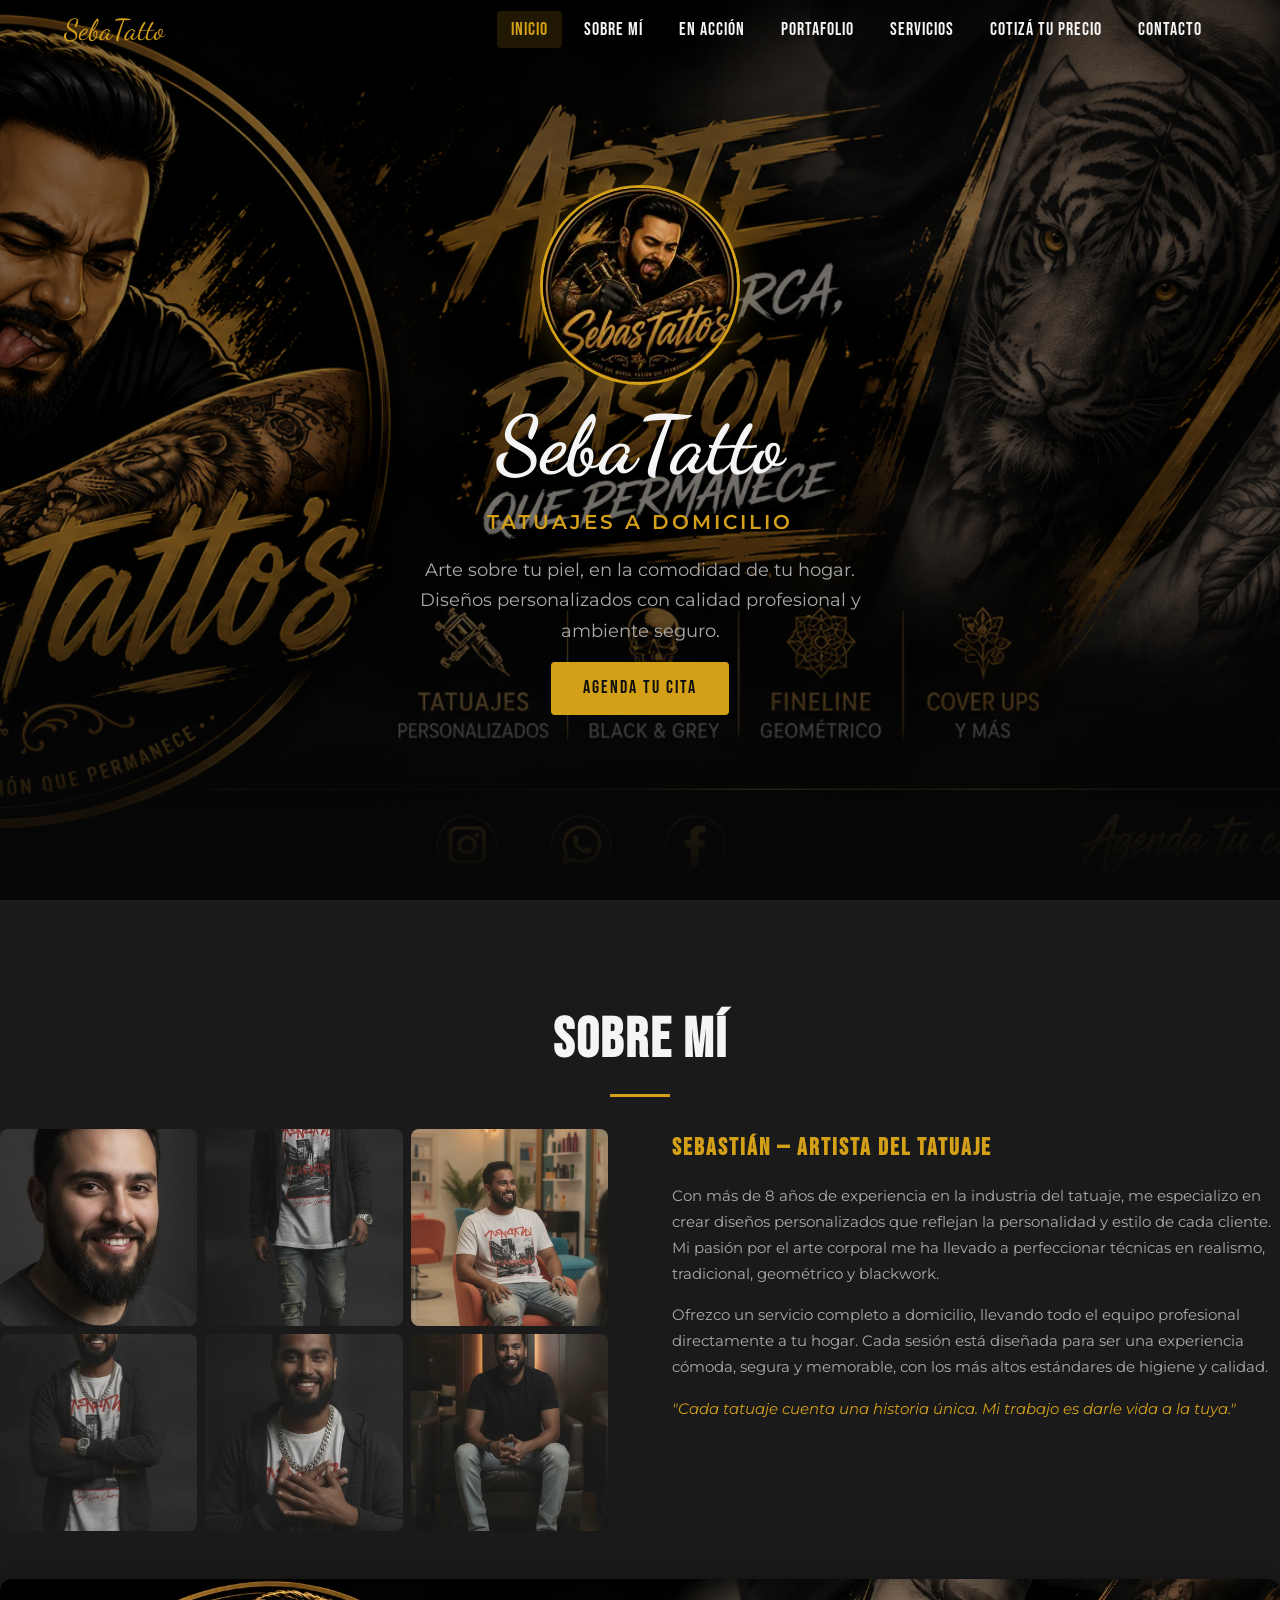
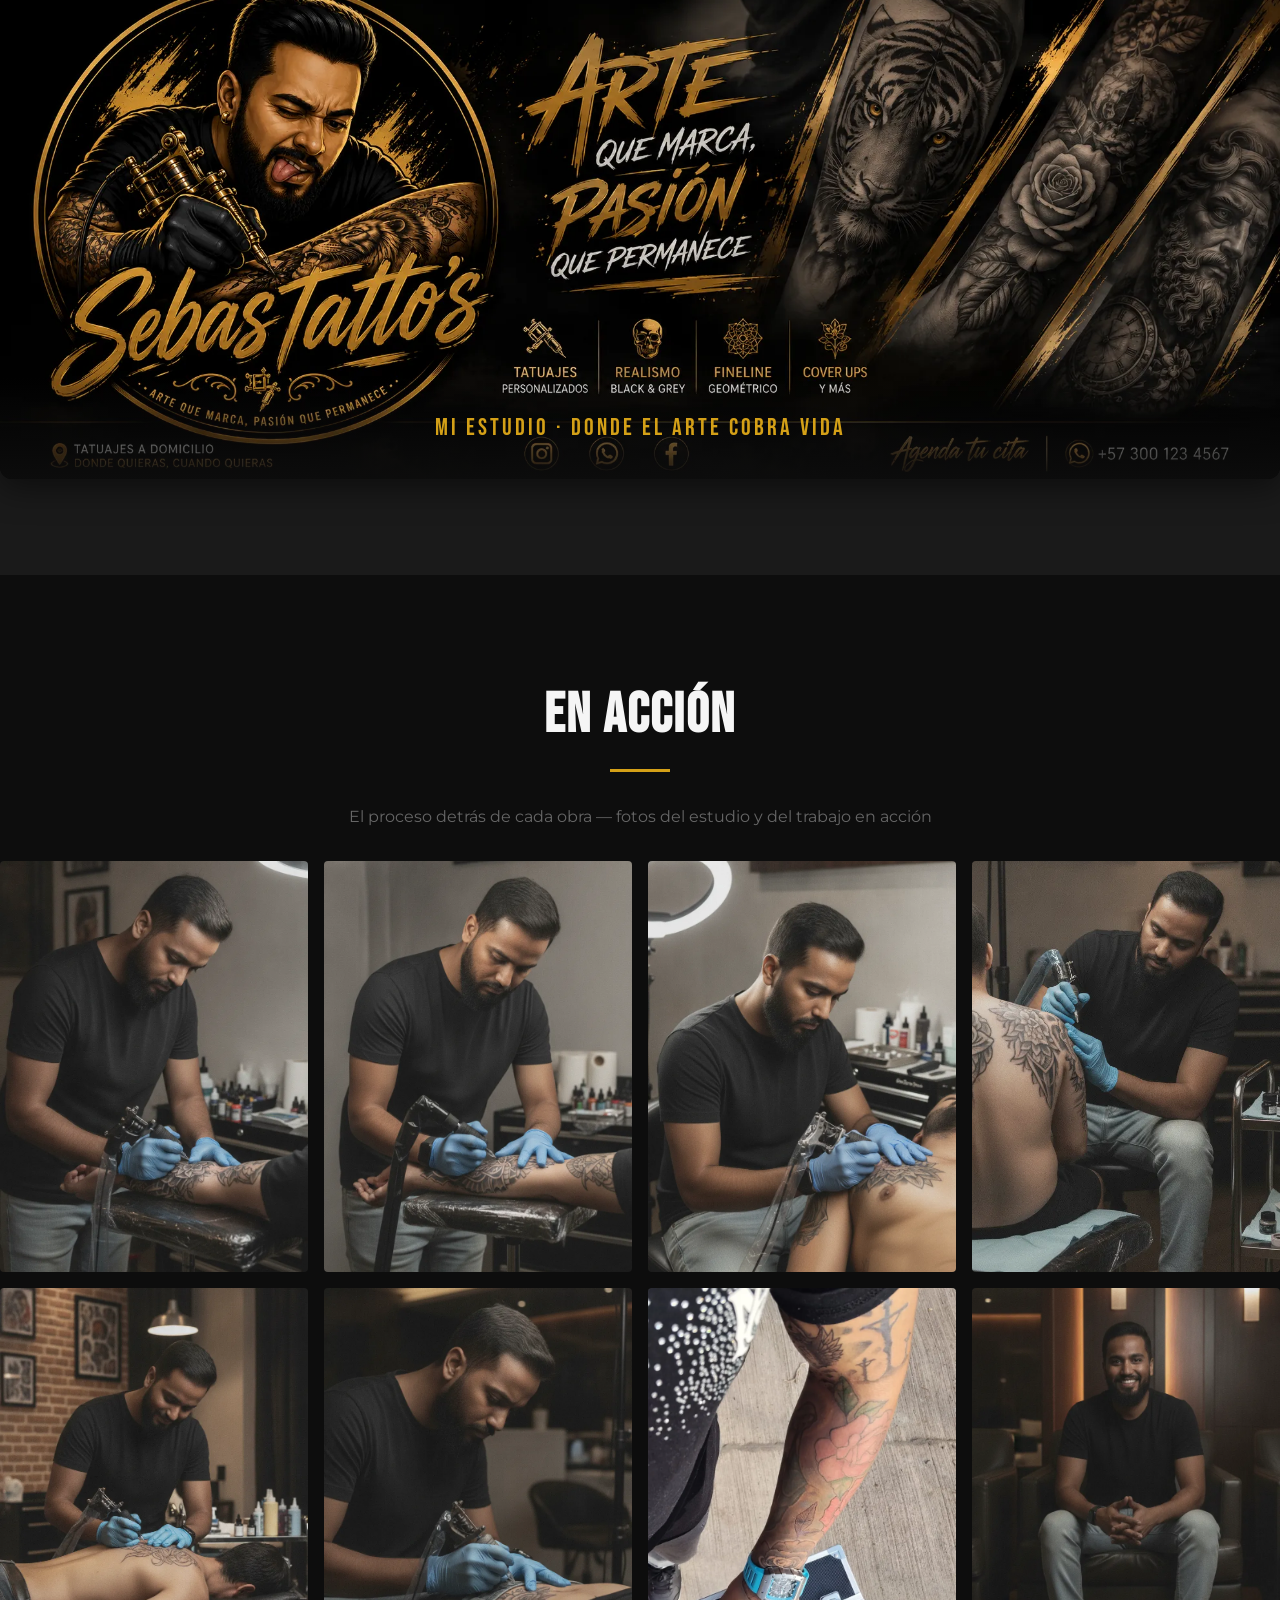
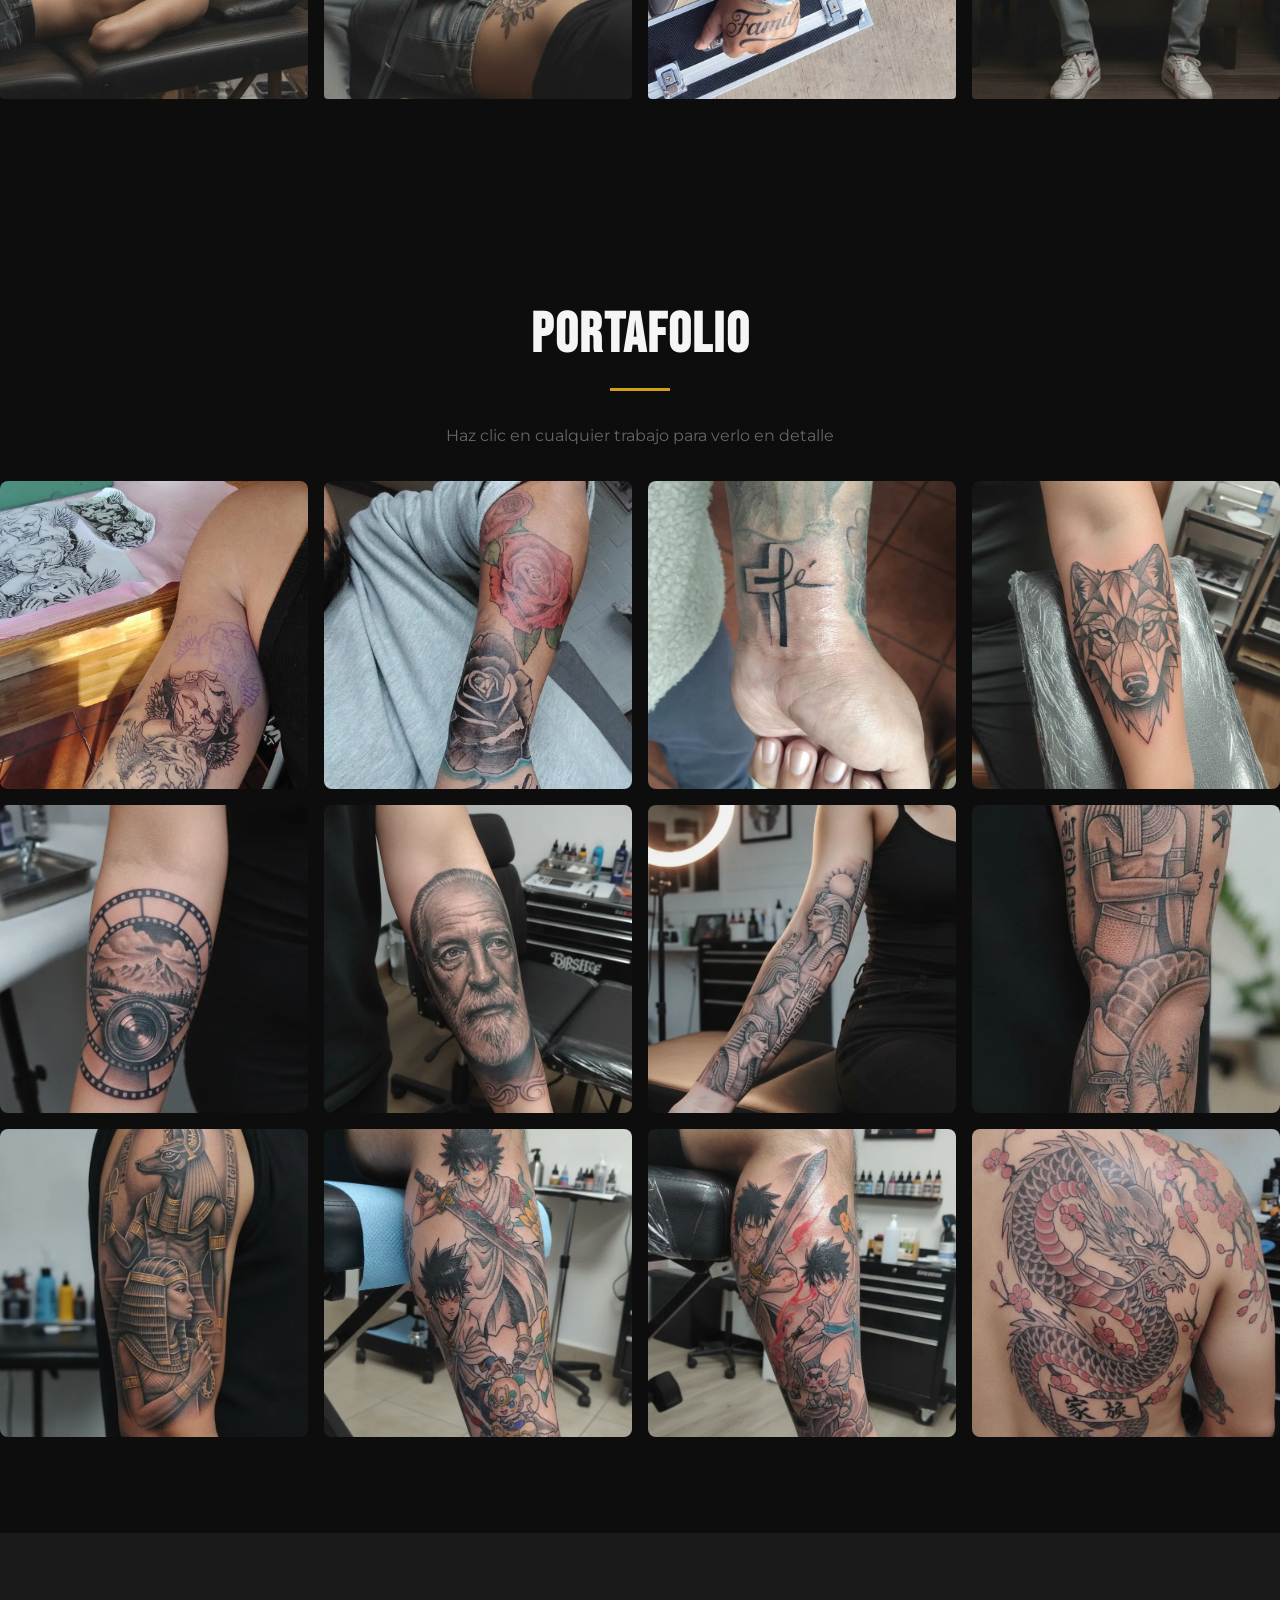
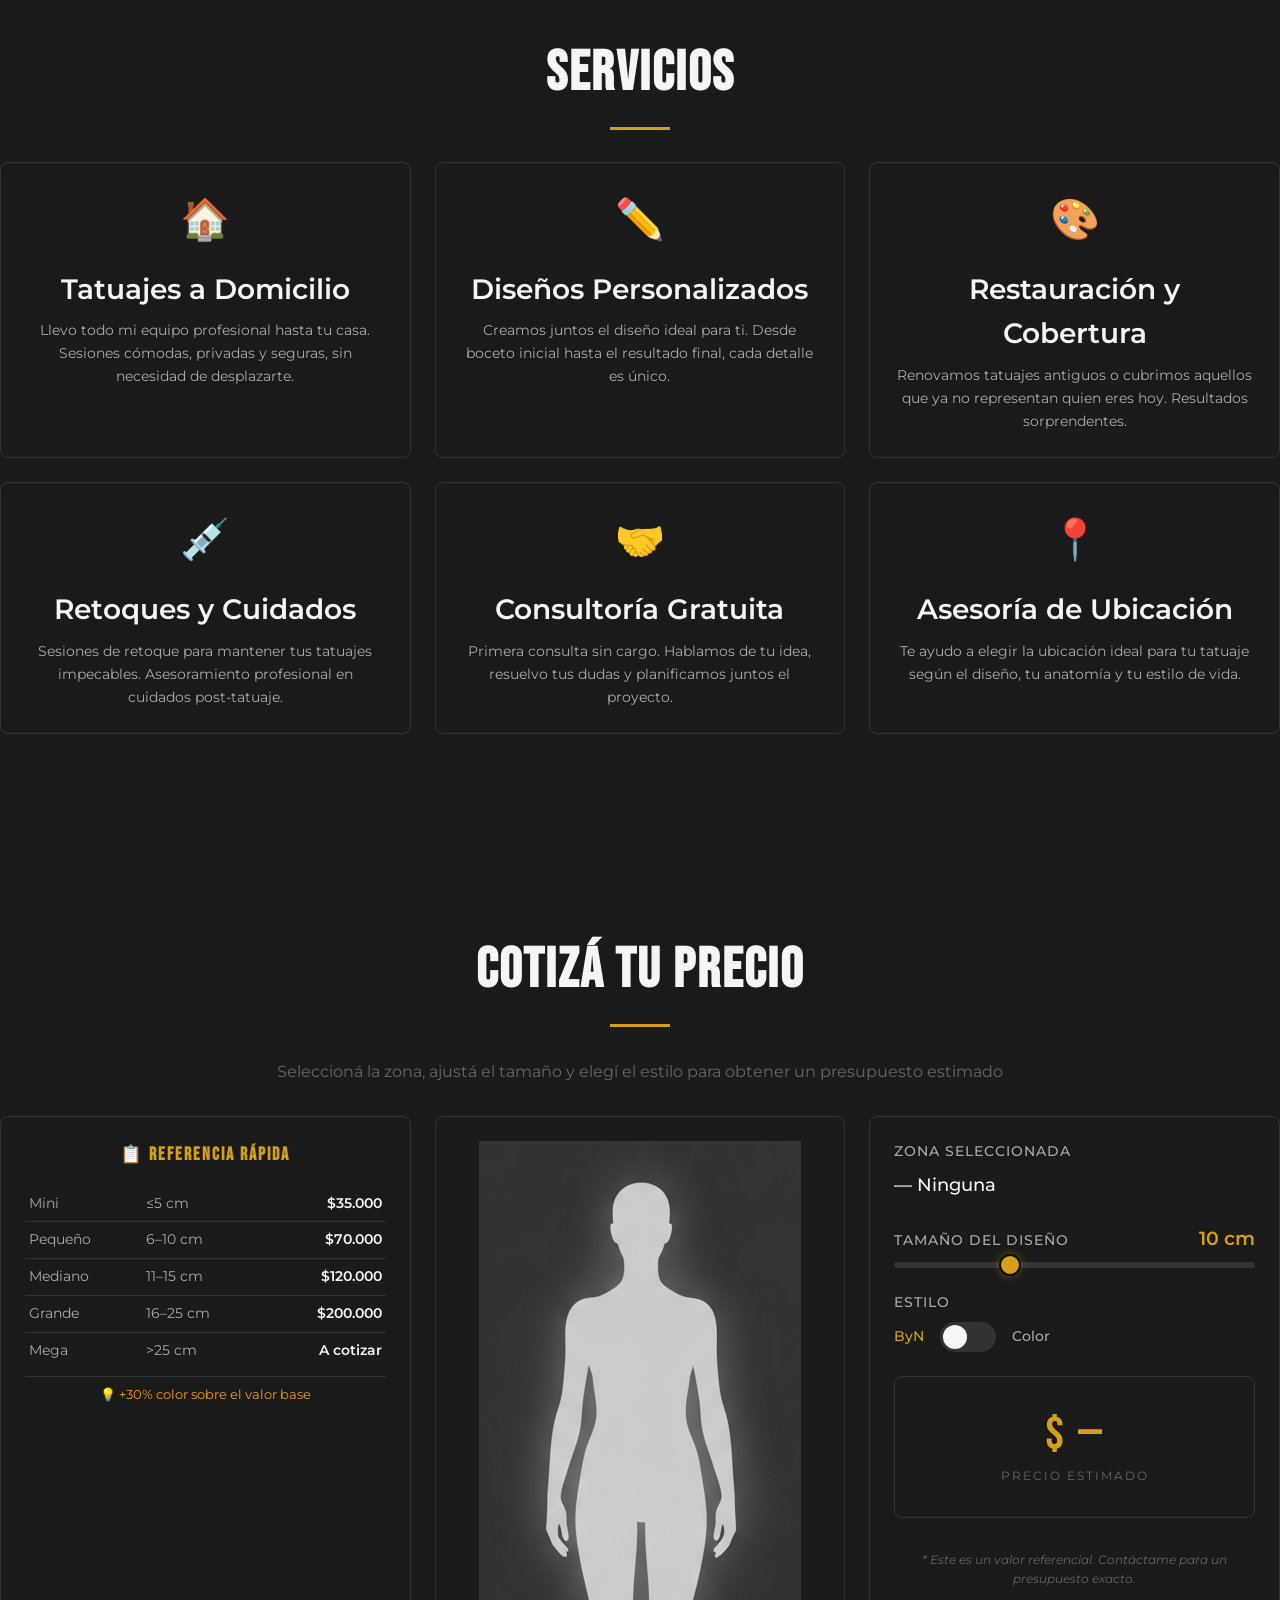
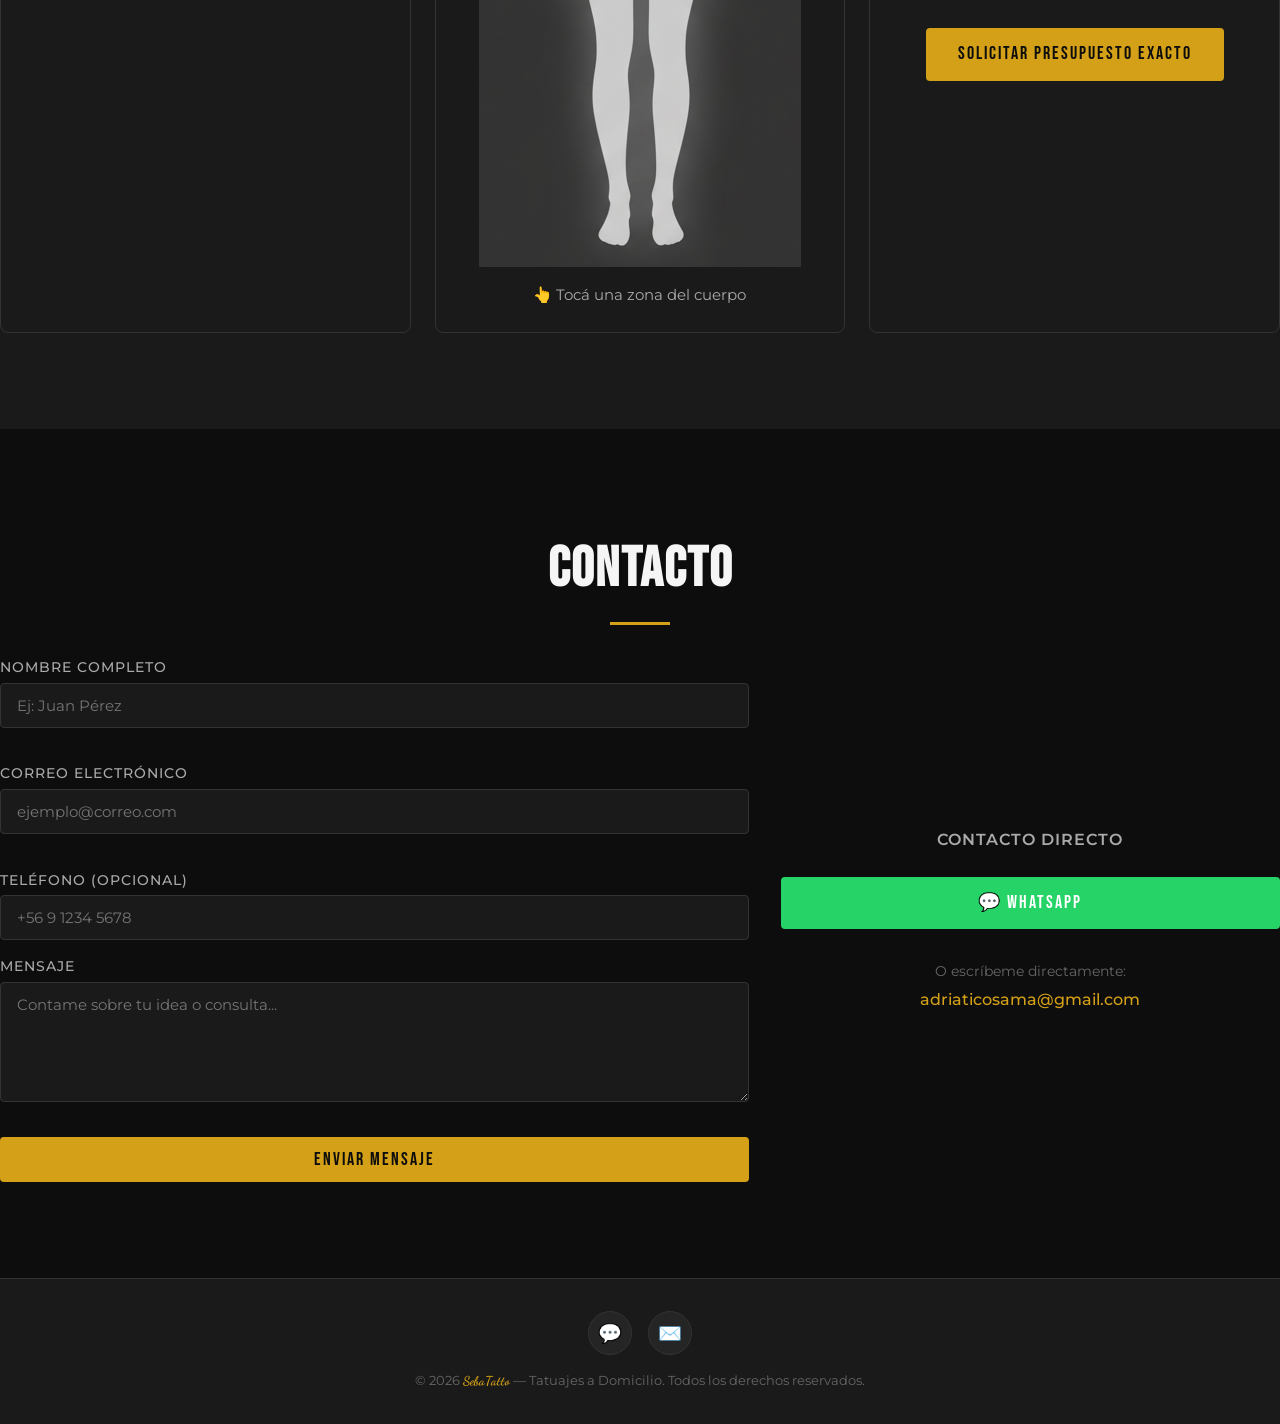
==== index.html @ 00666760 "🎉 Initial commit: SebaTatto landing page - Static HTML5/CSS3/JS vanilla site - 8 sections + lightbox" ====
<!DOCTYPE html>
<html lang="es">
<head>
  <meta charset="UTF-8">
  <meta name="viewport" content="width=device-width, initial-scale=1.0">
  <title>SebaTatto — Tatuajes a Domicilio | Chile</title>
  <meta name="description" content="Tatuajes profesionales a domicilio en Chile. Diseños personalizados, ambiente seguro y resultados de calidad. Agenda tu cita con SebaTatto.">
  <meta name="keywords" content="tatuajes a domicilio, tatuador, tatuajes personalizados, tatuajes Chile, tatuajes Santiago">
  <meta name="author" content="SebaTatto">
  <meta name="robots" content="index, follow">
  <link rel="canonical" href="https://sebatatto.cl">
  <link rel="icon" type="image/svg+xml" href="assets/favicon/favicon.svg">
  <link rel="alternate icon" href="assets/favicon/favicon.ico">

  <!-- Open Graph -->
  <meta property="og:title" content="SebaTatto — Tatuajes a Domicilio">
  <meta property="og:description" content="Tatuajes profesionales a domicilio. Diseños personalizados, ambiente seguro y resultados de calidad.">
  <meta property="og:image" content="https://sebatatto.cl/imagenes/Tatuador/banner.png">
  <meta property="og:image:width" content="1983">
  <meta property="og:image:height" content="793">
  <meta property="og:type" content="website">
  <meta property="og:url" content="https://sebatatto.cl">

  <!-- Twitter Card -->
  <meta name="twitter:card" content="summary_large_image">
  <meta name="twitter:title" content="SebaTatto — Tatuajes a Domicilio">
  <meta name="twitter:description" content="Tatuajes profesionales a domicilio. Diseños personalizados.">
  <meta name="twitter:image" content="https://sebatatto.cl/imagenes/Tatuador/banner.png">

  <!-- JSON-LD Schema.org -->
  <script type="application/ld+json">
  {
    "@context": "https://schema.org",
    "@type": "LocalBusiness",
    "name": "SebaTatto",
    "description": "Tatuajes a domicilio profesionales en Chile",
    "image": "https://sebatatto.cl/imagenes/Tatuador/Logo.png",
    "url": "https://sebatatto.cl",
    "telephone": "+56971930350",
    "email": "adriaticosama@gmail.com",
    "priceRange": "$$",
    "address": {
      "@type": "PostalAddress",
      "addressLocality": "Santiago",
      "addressRegion": "RM",
      "addressCountry": "CL"
    },
    "openingHoursSpecification": [
      {
        "@type": "OpeningHoursSpecification",
        "dayOfWeek": ["Monday","Tuesday","Wednesday","Thursday","Friday"],
        "opens": "10:00",
        "closes": "20:00"
      }
    ]
  }
  </script>

  <!-- Preconnect Google Fonts -->
  <link rel="preconnect" href="https://fonts.googleapis.com">
  <link rel="preconnect" href="https://fonts.gstatic.com" crossorigin>

  <!-- Preload fonts -->
  <link rel="preload" as="font" href="https://fonts.gstatic.com/s/bebasneue/v10/JTUSjIg69CKvy9W5hXpYhQ.woff2" crossorigin>
  <link rel="preload" as="font" href="https://fonts.gstatic.com/s/montserrat/v25/JTUHjIg1_i6t8kCHKm4532VJOt5-QNFgpCtr6Hw5aXo.woff2" crossorigin>
  <link rel="preload" as="font" href="https://fonts.gstatic.com/s/dancingscript/v24/If2RXTr6YS-zF4S-kcSWSVi_szLviuEHiC4WlA.woff2" crossorigin>

  <!-- Critical resource hints -->
  <link rel="preload" as="image" href="imagenes/Tatuador/banner.png" fetchpriority="high">
  <link rel="preload" as="image" href="imagenes/Tatuador/Logo.png" fetchpriority="high">

  <!-- Google Fonts -->
  <link href="https://fonts.googleapis.com/css2?family=Bebas+Neue&family=Dancing+Script:wght@400;700&family=Montserrat:wght@300;400;500;600;700&display=swap" rel="stylesheet">

  <!-- CSS -->
  <link rel="stylesheet" href="css/reset.css">
  <link rel="stylesheet" href="css/variables.css">
  <link rel="stylesheet" href="css/layout.css">
  <link rel="stylesheet" href="css/components.css">
  <link rel="stylesheet" href="css/responsive.css">
</head>
<body>

  <!-- ===== HEADER / NAVBAR ===== -->
  <header id="header">
    <nav class="navbar" id="navbar" role="navigation" aria-label="Navegación principal">
      <a href="#hero" class="navbar-logo">SebaTatto</a>
      <button class="hamburger" id="hamburger" aria-label="Abrir menú" aria-expanded="false">
        <span></span><span></span><span></span>
      </button>
      <ul class="navbar-links" id="navLinks" role="menubar">
        <li><a href="#hero" class="active">Inicio</a></li>
        <li><a href="#about">Sobre Mí</a></li>
        <li><a href="#proceso">En Acción</a></li>
        <li><a href="#portfolio">Portafolio</a></li>
        <li><a href="#services">Servicios</a></li>
        <li><a href="#precios">Cotizá tu Precio</a></li>
        <li><a href="#contact">Contacto</a></li>
      </ul>
    </nav>
  </header>

  <!-- ===== HERO ===== -->
  <section id="hero" class="hero" aria-label="Presentación principal">
    <div class="hero-bg" aria-hidden="true"></div>
    <div class="hero-content">
      <picture>
        <source srcset="imagenes/Tatuador/logo.webp" type="image/webp">
        <img src="imagenes/Tatuador/Logo.png" alt="Logo SebaTatto" class="hero-logo" width="200" height="200" loading="eager">
      </picture>
      <h1>SebaTatto</h1>
      <p class="subtitle">Tatuajes a Domicilio</p>
      <p>Arte sobre tu piel, en la comodidad de tu hogar. Diseños personalizados con calidad profesional y ambiente seguro.</p>
      <a href="#contact" class="btn btn-primary">Agenda tu Cita</a>
    </div>
  </section>

  <!-- ===== ABOUT ===== -->
  <section id="about" class="section section-dark" aria-label="Sobre el tatuador">
    <h2 class="section__title">Sobre Mí</h2>
    <div class="about-grid">
      <div class="about-photos">
        <picture>
            <source srcset="imagenes/Tatuador/tatuador.webp" type="image/webp">
            <img src="imagenes/Tatuador/tatuador.png" alt="SebaTatto — Foto principal del tatuador" loading="lazy">
          </picture>
        <picture>
            <source srcset="imagenes/Tatuador/tatuador2.webp" type="image/webp">
            <img src="imagenes/Tatuador/tatuador2.png" alt="SebaTatto — Foto de trabajo" loading="lazy">
          </picture>
        <picture>
            <source srcset="imagenes/Tatuador/tatuador3.webp" type="image/webp">
            <img src="imagenes/Tatuador/tatuador3.png" alt="SebaTatto — Foto del estudio" loading="lazy">
          </picture>
        <picture>
            <source srcset="imagenes/Tatuador/tatuador4.webp" type="image/webp">
            <img src="imagenes/Tatuador/tatuador4.png" alt="SebaTatto — Foto de proceso" loading="lazy">
          </picture>
        <picture>
            <source srcset="imagenes/Tatuador/tatuador5.webp" type="image/webp">
            <img src="imagenes/Tatuador/tatuador5.png" alt="SebaTatto — Foto de equipo" loading="lazy">
          </picture>
        <picture>
            <source srcset="imagenes/Tatuador/tatuador6.webp" type="image/webp">
            <img src="imagenes/Tatuador/tatuador6.png" alt="SebaTatto — Foto artística" loading="lazy">
          </picture>
      </div>
      <div class="about-text">
        <h3>Sebastián — Artista del Tatuaje</h3>
        <p>Con más de 8 años de experiencia en la industria del tatuaje, me especializo en crear diseños personalizados que reflejan la personalidad y estilo de cada cliente. Mi pasión por el arte corporal me ha llevado a perfeccionar técnicas en realismo, tradicional, geométrico y blackwork.</p>
        <p>Ofrezco un servicio completo a domicilio, llevando todo el equipo profesional directamente a tu hogar. Cada sesión está diseñada para ser una experiencia cómoda, segura y memorable, con los más altos estándares de higiene y calidad.</p>
        <p><em>"Cada tatuaje cuenta una historia única. Mi trabajo es darle vida a la tuya."</em></p>
      </div>
    </div>

    <!-- Banner destacado al final -->
    <div class="about-banner">
      <picture>
          <source srcset="imagenes/Tatuador/banner.webp" type="image/webp">
          <img src="imagenes/Tatuador/banner.png" alt="SebaTatto — Estudio de trabajo" loading="lazy">
        </picture>
      <div class="about-banner-caption">
        <span>Mi Estudio · Donde el Arte Cobra Vida</span>
      </div>
    </div>
  </section>

  <!-- ===== PROCESO ===== -->
  <section id="proceso" class="section" aria-label="Galería del tatuador trabajando">
    <h2 class="section__title">En Acción</h2>
    <p style="text-align:center; color: var(--color-text-muted); margin-bottom: var(--space-xl);">
      El proceso detrás de cada obra — fotos del estudio y del trabajo en acción
    </p>
    <div class="proceso-grid">
      <div class="proceso-item">
        <picture>
            <source srcset="imagenes/Tatuador/tatuador7.webp" type="image/webp">
            <img src="imagenes/Tatuador/tatuador7.png" alt="SebaTatto — Tatuando en sesión" loading="lazy">
          </picture>
      </div>
      <div class="proceso-item">
        <picture>
            <source srcset="imagenes/Tatuador/tatuador8.webp" type="image/webp">
            <img src="imagenes/Tatuador/tatuador8.png" alt="SebaTatto — Preparando el equipo" loading="lazy">
          </picture>
      </div>
      <div class="proceso-item">
        <picture>
            <source srcset="imagenes/Tatuador/tatuador9.webp" type="image/webp">
            <img src="imagenes/Tatuador/tatuador9.png" alt="SebaTatto — Detalle del trabajo" loading="lazy">
          </picture>
      </div>
      <div class="proceso-item">
        <picture>
            <source srcset="imagenes/Tatuador/tatuador10.webp" type="image/webp">
            <img src="imagenes/Tatuador/tatuador10.png" alt="SebaTatto — Momento creativo" loading="lazy">
          </picture>
      </div>
      <div class="proceso-item">
        <picture>
            <source srcset="imagenes/Tatuador/tatuador11.webp" type="image/webp">
            <img src="imagenes/Tatuador/tatuador11.png" alt="SebaTatto — Tatuaje en progreso" loading="lazy">
          </picture>
      </div>
      <div class="proceso-item">
        <picture>
            <source srcset="imagenes/Tatuador/tatuador12.webp" type="image/webp">
            <img src="imagenes/Tatuador/tatuador12.png" alt="SebaTatto — Resultado parcial" loading="lazy">
          </picture>
      </div>
      <div class="proceso-item">
        <picture>
            <source srcset="imagenes/Tatuador/tatuador13.webp" type="image/webp">
            <img src="imagenes/Tatuador/tatuador13.jpeg" alt="SebaTatto — Cliente satisfecho" loading="lazy">
          </picture>
      </div>
      <div class="proceso-item">
        <picture>
            <source srcset="imagenes/Tatuador/tatuador6.webp" type="image/webp">
            <img src="imagenes/Tatuador/tatuador6.png" alt="SebaTatto — Arte en acción" loading="lazy">
          </picture>
      </div>
    </div>
  </section>

  <!-- ===== PORTFOLIO ===== -->
  <section id="portfolio" class="section" aria-label="Portafolio de trabajos">
    <h2 class="section__title">Portafolio</h2>
    <p style="text-align:center; color: var(--color-text-muted); margin-bottom: var(--space-xl);">
      Haz clic en cualquier trabajo para verlo en detalle
    </p>
    <div class="portfolio-grid" id="portfolioGrid">
      <!-- Generado por JS -->
    </div>
  </section>

  <!-- LIGHTBOX MODAL -->
  <div class="lightbox" id="lightbox" role="dialog" aria-modal="true" aria-label="Visor de imágenes">
    <div class="lightbox-content">
      <button class="lightbox-close" id="lightboxClose" aria-label="Cerrar visor">✕</button>
      <button class="lightbox-nav prev" id="lightboxPrev" aria-label="Imagen anterior">‹</button>
      <img id="lightboxImg" src="" alt="Imagen del portafolio">
      <button class="lightbox-nav next" id="lightboxNext" aria-label="Imagen siguiente">›</button>
      <div class="lightbox-counter" id="lightboxCounter"></div>
    </div>
  </div>

  <!-- ===== SERVICES ===== -->
  <section id="services" class="section section-dark" aria-label="Servicios ofrecidos">
    <h2 class="section__title">Servicios</h2>
    <div class="services-grid">
      <article class="service-card">
        <div class="icon">🏠</div>
        <h3>Tatuajes a Domicilio</h3>
        <p>Llevo todo mi equipo profesional hasta tu casa. Sesiones cómodas, privadas y seguras, sin necesidad de desplazarte.</p>
      </article>
      <article class="service-card">
        <div class="icon">✏️</div>
        <h3>Diseños Personalizados</h3>
        <p>Creamos juntos el diseño ideal para ti. Desde boceto inicial hasta el resultado final, cada detalle es único.</p>
      </article>
      <article class="service-card">
        <div class="icon">🎨</div>
        <h3>Restauración y Cobertura</h3>
        <p>Renovamos tatuajes antiguos o cubrimos aquellos que ya no representan quien eres hoy. Resultados sorprendentes.</p>
      </article>
      <article class="service-card">
        <div class="icon">💉</div>
        <h3>Retoques y Cuidados</h3>
        <p>Sesiones de retoque para mantener tus tatuajes impecables. Asesoramiento profesional en cuidados post-tatuaje.</p>
      </article>
      <article class="service-card">
        <div class="icon">🤝</div>
        <h3>Consultoría Gratuita</h3>
        <p>Primera consulta sin cargo. Hablamos de tu idea, resuelvo tus dudas y planificamos juntos el proyecto.</p>
      </article>
      <article class="service-card">
        <div class="icon">📍</div>
        <h3>Asesoría de Ubicación</h3>
        <p>Te ayudo a elegir la ubicación ideal para tu tatuaje según el diseño, tu anatomía y tu estilo de vida.</p>
      </article>
    </div>
  </section>

  <!-- ===== PRECIOS ===== -->
  <section id="precios" class="section section-dark" aria-label="Cotizá tu tatuaje">
    <h2 class="section__title">Cotizá tu precio</h2>
    <p style="text-align:center; color: var(--color-text-muted); margin-bottom: var(--space-xl);">
      Seleccioná la zona, ajustá el tamaño y elegí el estilo para obtener un presupuesto estimado
    </p>

    <div class="precios-grid">
      <!-- Col 1: Tabla de referencia -->
      <div class="reference-table" aria-label="Tabla de referencia de precios">
        <h4>📋 Referencia rápida</h4>
        <table>
          <tr><td>Mini</td><td>≤5 cm</td><td>$35.000</td></tr>
          <tr><td>Pequeño</td><td>6–10 cm</td><td>$70.000</td></tr>
          <tr><td>Mediano</td><td>11–15 cm</td><td>$120.000</td></tr>
          <tr><td>Grande</td><td>16–25 cm</td><td>$200.000</td></tr>
          <tr><td>Mega</td><td>&gt;25 cm</td><td>A cotizar</td></tr>
        </table>
        <div class="note">💡 +30% color sobre el valor base</div>
      </div>

      <!-- Col 2: Silueta interactiva -->
      <div class="silhouette-wrapper">
        <div class="silhouette-container">
          <img src="imagenes/silueta.png"
               alt="Silueta humana para seleccionar zona del tatuaje"
               usemap="#bodyMap"
               class="silhouette-img"
               width="322" height="726"
               draggable="false"
               loading="lazy">
          <map name="bodyMap">
            <area shape="rect" coords="106,4,215,100"   data-zone="cabeza"     data-label="Cabeza / Rostro"      href="javascript:void(0)" alt="Cabeza / Rostro">
            <area shape="rect" coords="134,100,187,117" data-zone="cuello"     data-label="Cuello"               href="javascript:void(0)" alt="Cuello">
            <area shape="rect" coords="122,117,175,261" data-zone="pecho"      data-label="Pecho"               href="javascript:void(0)" alt="Pecho">
            <area shape="rect" coords="124,261,173,356" data-zone="vientre"    data-label="Vientre / Abdomen"    href="javascript:void(0)" alt="Vientre / Abdomen">
            <area shape="rect" coords="14,122,75,343"   data-zone="brazo-izq"  data-label="Brazo izquierdo"      href="javascript:void(0)" alt="Brazo izquierdo">
            <area shape="rect" coords="224,122,278,343" data-zone="brazo-der"  data-label="Brazo derecho"        href="javascript:void(0)" alt="Brazo derecho">
            <area shape="rect" coords="4,343,61,369"    data-zone="mano-izq"   data-label="Mano izquierda"       href="javascript:void(0)" alt="Mano izquierda">
            <area shape="rect" coords="228,343,289,369" data-zone="mano-der"   data-label="Mano derecha"         href="javascript:void(0)" alt="Mano derecha">
            <area shape="rect" coords="81,356,146,612"  data-zone="pierna-izq" data-label="Pierna izquierda"     href="javascript:void(0)" alt="Pierna izquierda">
            <area shape="rect" coords="155,356,220,612" data-zone="pierna-der" data-label="Pierna derecha"       href="javascript:void(0)" alt="Pierna derecha">
            <area shape="rect" coords="77,612,146,712"  data-zone="pie-izq"    data-label="Pie izquierdo"        href="javascript:void(0)" alt="Pie izquierdo">
            <area shape="rect" coords="155,612,224,712" data-zone="pie-der"    data-label="Pie derecho"          href="javascript:void(0)" alt="Pie derecho">
          </map>
        </div>
        <p class="zone-label" id="zoneLabel">👆 Tocá una zona del cuerpo</p>
      </div>

      <!-- Col 3: Controles -->
      <div class="precios-controls">
        <div class="control-group">
          <label>Zona seleccionada</label>
          <p style="font-size:1.1rem; font-weight:500; color: var(--color-text-primary); min-height:1.5em;" id="selectedZoneDisplay">
            <span class="placeholder-text">— Ninguna</span>
          </p>
        </div>

        <div class="control-group">
          <div class="size-header">
            <label for="sizeSlider">Tamaño del diseño</label>
            <span class="size-value" id="sizeDisplay">10 cm</span>
          </div>
          <input type="range" id="sizeSlider" class="size-slider" min="1" max="30" value="10" step="1" aria-label="Tamaño del tatuaje en centímetros">
        </div>

        <div class="control-group">
          <label>Estilo</label>
          <div class="toggle-container">
            <span class="toggle-label active" id="bynLabel">ByN</span>
            <label class="toggle">
              <input type="checkbox" id="colorToggle" aria-label="Alternar entre blanco y negro o color">
              <span class="toggle-slider"></span>
            </label>
            <span class="toggle-label" id="colorLabel">Color</span>
          </div>
        </div>

        <div class="price-display" id="priceDisplay">
          <div class="price-amount" id="priceAmount">$ —</div>
          <div class="price-label">Precio estimado</div>
        </div>

        <p class="disclaimer">* Este es un valor referencial. Contáctame para un presupuesto exacto.</p>

        <div class="precios-cta" style="text-align:center;">
          <a href="#contact" class="btn btn-primary">Solicitar presupuesto exacto</a>
        </div>
      </div>
    </div>
  </section>

  <!-- ===== CONTACT ===== -->
  <section id="contact" class="section" aria-label="Contacto">
    <h2 class="section__title">Contacto</h2>
    <div class="contact-grid">
      <form class="contact-form" id="contactForm" novalidate action="https://formspree.io/f/REEMPLAZA_CON_TU_ID" method="POST" aria-label="Formulario de contacto" data-formspree-id="REEMPLAZA_CON_TU_ID">
        <div class="form-group">
          <label for="formName">Nombre completo</label>
          <input type="text" id="formName" name="name" placeholder="Ej: Juan Pérez" required minlength="2" aria-required="true">
          <span class="form-error" id="nameError"></span>
        </div>
        <div class="form-group">
          <label for="formEmail">Correo electrónico</label>
          <input type="email" id="formEmail" name="email" placeholder="ejemplo@correo.com" required aria-required="true">
          <span class="form-error" id="emailError"></span>
        </div>
        <div class="form-group">
          <label for="formPhone">Teléfono (opcional)</label>
          <input type="tel" id="formPhone" name="phone" placeholder="+56 9 1234 5678">
        </div>
        <div class="form-group">
          <label for="formMessage">Mensaje</label>
          <textarea id="formMessage" name="message" placeholder="Contame sobre tu idea o consulta..." required minlength="10" aria-required="true"></textarea>
          <span class="form-error" id="messageError"></span>
        </div>
        <button type="submit" class="btn btn-primary" id="formSubmit">
          Enviar Mensaje
        </button>
        <p id="formFeedback" style="font-size:0.85rem; display:none;"></p>
      </form>

      <div class="contact-social">
        <p style="color: var(--color-text-secondary); text-align:center; font-weight:600; text-transform:uppercase; letter-spacing:1px; margin-bottom:var(--space-sm);">
          Contacto Directo
        </p>
        <a href="https://wa.me/56971930350?text=Hola%20SebaTatto!%20Quiero%20consultar%20por%20un%20tatuaje" target="_blank" rel="noopener noreferrer" class="btn btn-whatsapp" aria-label="Contactar por WhatsApp">
          💬 WhatsApp
        </a>
        <div class="contact-direct">
          <p>O escríbeme directamente:</p>
          <a href="mailto:adriaticosama@gmail.com">adriaticosama@gmail.com</a>
        </div>
      </div>
    </div>
  </section>

  <!-- ===== FOOTER ===== -->
  <footer class="footer" id="footer" role="contentinfo">
    <div class="footer-social">
      <a href="https://wa.me/56971930350" target="_blank" rel="noopener noreferrer" aria-label="WhatsApp">💬</a>
      <a href="mailto:adriaticosama@gmail.com" aria-label="Correo electrónico">✉️</a>
    </div>
    <p>
      © <span id="currentYear">2026</span> <span class="brand">SebaTatto</span> — Tatuajes a Domicilio.
      Todos los derechos reservados.
    </p>
  </footer>

  <!-- Scripts -->
  <script src="js/main.js" defer></script>
  <script src="js/gallery.js" defer></script>
  <script src="js/contact.js" defer></script>
  <script src="js/calculator.js" defer></script>
</body>
</html>
---- css/variables.css ----
:root {
  /* Colores */
  --color-bg-primary: #0D0D0D;
  --color-bg-secondary: #1A1A1A;
  --color-bg-tertiary: #252525;
  --color-accent-primary: #D4A017;
  --color-accent-secondary: #F0C040;
  --color-accent-dim: #A07800;
  --color-text-primary: #F5F5F5;
  --color-text-secondary: #AAAAAA;
  --color-text-muted: #666666;
  --color-success: #2ECC71;
  --color-error: #E74C3C;
  --color-warning: #F39C12;
  --color-overlay: rgba(0, 0, 0, 0.85);
  --color-border: #333333;

  /* Tipografía */
  --font-heading: 'Bebas Neue', 'Oswald', sans-serif;
  --font-body: 'Montserrat', 'Raleway', sans-serif;
  --font-brand: 'Dancing Script', 'Pacifico', cursive;

  /* Espaciado */
  --space-xs: 4px;
  --space-sm: 8px;
  --space-md: 16px;
  --space-lg: 24px;
  --space-xl: 32px;
  --space-2xl: 48px;
  --space-3xl: 64px;
  --space-4xl: 96px;

  /* Bordes */
  --radius-sm: 4px;
  --radius-md: 8px;
  --radius-lg: 12px;
  --radius-full: 50%;

  /* Sombras */
  --shadow-sm: 0 2px 8px rgba(0, 0, 0, 0.3);
  --shadow-md: 0 4px 16px rgba(0, 0, 0, 0.4);
  --shadow-lg: 0 8px 32px rgba(0, 0, 0, 0.5);

  /* Transiciones */
  --transition-fast: 150ms ease;
  --transition-normal: 300ms ease;
  --transition-slow: 500ms ease;

  /* Breakpoints */
  --breakpoint-sm: 320px;
  --breakpoint-md: 768px;
  --breakpoint-lg: 1024px;
  --breakpoint-xl: 1440px;

  /* Layout */
  --navbar-height: 60px;
  --max-width: 1200px;
}
---- css/layout.css ----
/* ===== BODY BASE ===== */

body {
  font-family: var(--font-body);
  background: var(--color-bg-primary);
  color: var(--color-text-primary);
  line-height: 1.6;
  -webkit-font-smoothing: antialiased;
}

/* ===== CONTAINER ===== */

.container {
  width: 100%;
  max-width: var(--max-width);
  margin-left: auto;
  margin-right: auto;
  padding-left: var(--space-md);
  padding-right: var(--space-md);
}

/* ===== SECTION ===== */

.section {
  padding-top: var(--space-2xl);
  padding-bottom: var(--space-2xl);
}

.section-dark {
  background-color: var(--color-bg-secondary);
}

.section__title {
  text-align: center;
  font-family: var(--font-heading);
  font-size: 2.5rem;
  letter-spacing: 2px;
  text-transform: uppercase;
  color: var(--color-text-primary);
  margin-bottom: var(--space-xl);
  position: relative;
}

.section__title::after {
  content: '';
  display: block;
  width: 60px;
  height: 3px;
  background: var(--color-accent-primary);
  margin: var(--space-sm) auto 0;
}

/* ===== GRID BASE ===== */

.grid-base {
  display: grid;
  gap: var(--space-md);
}

/* ===== RESPONSIVE ===== */

/* Tablet */
@media (min-width: 768px) {
  .section {
    padding-top: var(--space-3xl);
    padding-bottom: var(--space-3xl);
  }

  .section__title {
    font-size: 3rem;
  }
}

/* Desktop */
@media (min-width: 1024px) {
  .section {
    padding-top: var(--space-3xl);
    padding-bottom: var(--space-3xl);
  }

  .section__title {
    font-size: 3.5rem;
  }

  .container {
    padding-left: var(--space-lg);
    padding-right: var(--space-lg);
  }
}

/* Large Desktop */
@media (min-width: 1440px) {
  .section__title {
    font-size: 4rem;
  }
}

/* ===== PROCESO GRID ===== */

.proceso-grid {
  display: grid;
  grid-template-columns: repeat(2, 1fr);
  gap: var(--space-sm);
}

.proceso-item {
  border-radius: var(--radius-sm);
  overflow: hidden;
  aspect-ratio: 3/4;
}

.proceso-item img {
  width: 100%;
  height: 100%;
  object-fit: cover;
  transition: transform var(--transition-normal);
}

.proceso-item:hover img {
  transform: scale(1.06);
}

@media (min-width: 768px) {
  .proceso-grid {
    grid-template-columns: repeat(3, 1fr);
    gap: var(--space-md);
  }
}

@media (min-width: 1024px) {
  .proceso-grid {
    grid-template-columns: repeat(4, 1fr);
  }
}
---- css/components.css ----
/* ===== BUTTONS ===== */

.btn {
  display: inline-block;
  font-family: var(--font-heading);
  font-size: 1.125rem;
  letter-spacing: 2px;
  text-transform: uppercase;
  padding: 12px 32px;
  border: none;
  border-radius: var(--radius-sm);
  transition: background var(--transition-normal), transform var(--transition-normal), box-shadow var(--transition-normal);
  cursor: pointer;
}

.btn-primary {
  background: var(--color-accent-primary);
  color: var(--color-bg-primary);
}

.btn-primary:hover,
.btn-primary:focus-visible {
  background: var(--color-accent-secondary);
  transform: translateY(-2px);
  box-shadow: 0 4px 20px rgba(212, 160, 23, 0.4);
}

.btn-secondary {
  background: transparent;
  color: var(--color-accent-primary);
  border: 2px solid var(--color-accent-primary);
}

.btn-secondary:hover,
.btn-secondary:focus-visible {
  background: var(--color-accent-primary);
  color: var(--color-bg-primary);
}

/* ===== NAVBAR ===== */

.navbar {
  position: fixed;
  top: 0;
  left: 0;
  right: 0;
  z-index: 1000;
  display: flex;
  align-items: center;
  justify-content: space-between;
  padding: 0 var(--space-lg);
  height: var(--navbar-height);
  background: transparent;
  transition: background var(--transition-normal), box-shadow var(--transition-normal);
}

.navbar.scrolled {
  background: var(--color-bg-secondary);
  box-shadow: var(--shadow-sm);
}

.navbar-logo {
  font-family: var(--font-brand);
  font-size: 1.8rem;
  color: var(--color-accent-primary);
  text-decoration: none;
  white-space: nowrap;
  z-index: 1001;
}

.navbar-logo:hover {
  color: var(--color-accent-secondary);
}

.navbar-links {
  display: flex;
  list-style: none;
  gap: var(--space-sm);
}

.navbar-links a {
  font-family: var(--font-heading);
  font-size: 1rem;
  letter-spacing: 1px;
  text-transform: uppercase;
  color: var(--color-text-primary);
  padding: 8px 14px;
  border-radius: var(--radius-sm);
  transition: color var(--transition-fast), background var(--transition-fast);
}

.navbar-links a:hover {
  color: var(--color-accent-primary);
  background: rgba(212, 160, 23, 0.1);
}

.navbar-links a.active {
  color: var(--color-accent-primary);
  background: rgba(212, 160, 23, 0.15);
}

/* ===== HAMBURGER ===== */

.hamburger {
  display: none;
  flex-direction: column;
  justify-content: center;
  align-items: center;
  gap: 5px;
  width: 36px;
  height: 36px;
  background: none;
  border: none;
  cursor: pointer;
  z-index: 1001;
  padding: 0;
}

.hamburger span {
  display: block;
  width: 26px;
  height: 3px;
  background: var(--color-text-primary);
  border-radius: 2px;
  transition: transform var(--transition-normal), opacity var(--transition-normal);
  transform-origin: center;
}

.hamburger.active span:nth-child(1) {
  transform: translateY(8px) rotate(45deg);
}

.hamburger.active span:nth-child(2) {
  opacity: 0;
}

.hamburger.active span:nth-child(3) {
  transform: translateY(-8px) rotate(-45deg);
}

/* ===== HERO ===== */

.hero {
  position: relative;
  min-height: 100vh;
  display: flex;
  align-items: center;
  justify-content: center;
  overflow: hidden;
  text-align: center;
}

.hero-bg {
  position: absolute;
  inset: 0;
  background: url('../imagenes/Tatuador/banner.png') center / cover no-repeat;
  filter: brightness(0.55);
  z-index: 0;
}

.hero-bg::after {
  content: '';
  position: absolute;
  inset: 0;
  background: linear-gradient(to bottom, transparent 60%, var(--color-bg-primary) 100%);
}

.hero-content {
  position: relative;
  z-index: 1;
  display: flex;
  flex-direction: column;
  align-items: center;
  gap: var(--space-md);
  padding: var(--space-lg);
  max-width: 650px;
}

.hero-logo {
  width: 140px;
  height: 140px;
  border-radius: var(--radius-full);
  border: 3px solid var(--color-accent-primary);
  box-shadow: 0 0 30px rgba(212, 160, 23, 0.3);
  object-fit: cover;
}

.hero-content h1 {
  font-family: var(--font-brand);
  font-size: 3.5rem;
  color: var(--color-text-primary);
  line-height: 1.1;
}

.hero-content .subtitle {
  font-family: var(--font-body);
  font-size: 1.125rem;
  font-weight: 600;
  text-transform: uppercase;
  letter-spacing: 3px;
  color: var(--color-accent-primary);
}

.hero-content p {
  font-family: var(--font-body);
  font-size: 1rem;
  color: var(--color-text-secondary);
  max-width: 500px;
  line-height: 1.7;
}

/* ===== RESPONSIVE NAV + HERO ===== */

@media (max-width: 767px) {
  .hamburger {
    display: flex;
  }

  .navbar-links {
    position: fixed;
    top: 0;
    left: 0;
    right: 0;
    bottom: 0;
    flex-direction: column;
    align-items: center;
    justify-content: center;
    gap: var(--space-lg);
    background: var(--color-overlay);
    backdrop-filter: blur(6px);
    transform: translateX(100%);
    transition: transform var(--transition-normal);
  }

  .navbar-links.open {
    transform: translateX(0);
  }

  .navbar-links a {
    font-size: 1.5rem;
    padding: 12px 24px;
  }
}

@media (min-width: 768px) {
  .navbar {
    padding: 0 var(--space-xl);
  }

  .navbar-links {
    gap: var(--space-xs);
  }

  .hero-logo {
    width: 200px;
    height: 200px;
  }

  .hero-content h1 {
    font-size: 5rem;
  }

  .hero-content .subtitle {
    font-size: 1.25rem;
  }

  .hero-content p {
    font-size: 1.125rem;
  }
}

@media (min-width: 1024px) {
  .navbar {
    padding: 0 var(--space-3xl);
  }

  .navbar-links {
    gap: var(--space-sm);
  }

  .navbar-links a {
    font-size: 1.125rem;
  }
}

/* ===== ABOUT SECTION ===== */
.about-grid {
  display: flex;
  flex-direction: column;
  gap: var(--space-xl);
}

.about-photos {
  display: grid;
  grid-template-columns: repeat(2, 1fr);
  gap: var(--space-sm);
}

.about-photos img {
  width: 100%;
  aspect-ratio: 1;
  object-fit: cover;
  border-radius: var(--radius-md);
  transition: transform var(--transition-normal);
}

.about-photos img:hover {
  transform: scale(1.03);
}

.about-photos img:first-child {
  grid-column: span 2;
  aspect-ratio: 16/9;
}

.about-text h3 {
  color: var(--color-accent-primary);
  margin-bottom: var(--space-md);
  font-family: var(--font-heading);
  font-size: 1.5rem;
  letter-spacing: 2px;
}

.about-text p {
  color: var(--color-text-secondary);
  margin-bottom: var(--space-md);
  font-size: 0.95rem;
  line-height: 1.7;
}

.about-text em {
  color: var(--color-accent-primary);
}

/* Banner destacado */
.about-banner {
  margin-top: var(--space-2xl);
  border-radius: var(--radius-lg);
  overflow: hidden;
  box-shadow: var(--shadow-lg);
  position: relative;
}

.about-banner img {
  width: 100%;
  max-height: 450px;
  object-fit: cover;
  display: block;
  transition: transform var(--transition-slow);
}

.about-banner:hover img {
  transform: scale(1.02);
}

.about-banner-caption {
  position: absolute;
  bottom: 0;
  left: 0;
  right: 0;
  padding: var(--space-xl) var(--space-lg);
  background: linear-gradient(transparent, rgba(13,13,13,0.9));
  text-align: center;
}

.about-banner-caption span {
  font-family: var(--font-heading);
  font-size: 1.2rem;
  letter-spacing: 3px;
  color: var(--color-accent-primary);
  text-transform: uppercase;
}

/* Responsive tablet (768px+) */
@media (min-width: 768px) {
  .about-grid {
    flex-direction: row;
    align-items: flex-start;
  }
  .about-photos {
    flex: 1;
    grid-template-columns: repeat(3, 1fr);
  }
  .about-photos img:first-child {
    grid-column: span 3;
  }
  .about-text {
    flex: 1;
    padding-left: var(--space-xl);
  }
  .about-banner img {
    max-height: 500px;
  }
  .about-banner-caption span {
    font-size: 1.5rem;
  }
}

/* ===== PORTFOLIO GRID ===== */
.portfolio-grid {
  display: grid;
  grid-template-columns: repeat(2, 1fr);
  gap: var(--space-sm);
}

.portfolio-item {
  position: relative;
  cursor: pointer;
  border-radius: var(--radius-md);
  overflow: hidden;
  aspect-ratio: 1;
}

.portfolio-item img {
  width: 100%;
  height: 100%;
  object-fit: cover;
  transition: transform var(--transition-normal);
}

.portfolio-item:hover img {
  transform: scale(1.05);
}

.portfolio-item .overlay {
  position: absolute;
  inset: 0;
  background: rgba(0, 0, 0, 0.5);
  display: flex;
  align-items: center;
  justify-content: center;
  opacity: 0;
  transition: opacity var(--transition-normal);
}

.portfolio-item:hover .overlay {
  opacity: 1;
}

.portfolio-item .overlay span {
  font-size: 2rem;
  color: var(--color-accent-primary);
}

/* ===== LIGHTBOX ===== */
.lightbox {
  position: fixed;
  inset: 0;
  background: var(--color-overlay);
  z-index: 2000;
  display: flex;
  align-items: center;
  justify-content: center;
  padding: var(--space-md);
  opacity: 0;
  visibility: hidden;
  transition: opacity var(--transition-normal), visibility var(--transition-normal);
}

.lightbox.open {
  opacity: 1;
  visibility: visible;
}

.lightbox-content {
  position: relative;
  max-width: 90vw;
  max-height: 85vh;
}

.lightbox-content img {
  max-width: 100%;
  max-height: 85vh;
  object-fit: contain;
  border-radius: var(--radius-md);
  box-shadow: var(--shadow-lg);
}

.lightbox-close {
  position: absolute;
  top: -40px;
  right: 0;
  background: none;
  border: none;
  color: var(--color-text-primary);
  font-size: 2rem;
  cursor: pointer;
  transition: color var(--transition-fast);
  width: 44px;
  height: 44px;
  display: flex;
  align-items: center;
  justify-content: center;
}

.lightbox-close:hover {
  color: var(--color-accent-primary);
}

.lightbox-nav {
  position: absolute;
  top: 50%;
  transform: translateY(-50%);
  background: rgba(255,255,255,0.1);
  border: none;
  color: white;
  font-size: 1.5rem;
  cursor: pointer;
  width: 44px;
  height: 44px;
  border-radius: var(--radius-full);
  display: flex;
  align-items: center;
  justify-content: center;
  transition: background var(--transition-fast);
}

.lightbox-nav:hover {
  background: var(--color-accent-primary);
  color: var(--color-bg-primary);
}

.lightbox-nav.prev { left: 10px; }
.lightbox-nav.next { right: 10px; }

.lightbox-counter {
  position: absolute;
  bottom: -30px;
  left: 50%;
  transform: translateX(-50%);
  color: var(--color-text-secondary);
  font-size: 0.85rem;
  font-family: var(--font-body);
}

/* Responsive */
@media (min-width: 768px) {
  .portfolio-grid {
    grid-template-columns: repeat(3, 1fr);
    gap: var(--space-md);
  }
}

@media (min-width: 1024px) {
  .portfolio-grid {
    grid-template-columns: repeat(4, 1fr);
  }
}

/* ===== SERVICES ===== */
.services-grid {
  display: grid;
  grid-template-columns: 1fr;
  gap: var(--space-lg);
}

.service-card {
  background: var(--color-bg-secondary);
  border: 1px solid var(--color-border);
  border-radius: var(--radius-md);
  padding: var(--space-lg);
  text-align: center;
  transition: all var(--transition-normal);
}

.service-card:hover {
  border-color: var(--color-accent-primary);
  box-shadow: 0 4px 16px rgba(212, 160, 23, 0.2);
  transform: translateY(-4px);
}

.service-card .icon {
  font-size: 2.5rem;
  margin-bottom: var(--space-md);
}

.service-card h3 {
  color: var(--color-text-primary);
  font-family: var(--font-body);
  font-weight: 600;
  margin-bottom: var(--space-sm);
}

.service-card p {
  color: var(--color-text-secondary);
  font-size: 0.9rem;
  line-height: 1.6;
}

@media (min-width: 768px) {
  .services-grid {
    grid-template-columns: repeat(2, 1fr);
  }
}

@media (min-width: 1024px) {
  .services-grid {
    grid-template-columns: repeat(3, 1fr);
  }
}

/* ===== CALCULATOR ===== */
.precios-grid {
  display: grid;
  grid-template-columns: 1fr;
  gap: var(--space-xl);
  align-items: stretch;
}

.precios-grid > * {
  background: var(--color-bg-secondary);
  border: 1px solid var(--color-border);
  border-radius: var(--radius-md);
  padding: var(--space-lg);
  height: 100%;
}

.silhouette-wrapper {
  display: flex;
  flex-direction: column;
  align-items: center;
  justify-content: center;
  width: 100%;
  height: 100%;
}

.silhouette-container {
  position: relative;
  width: 100%;
  max-width: 322px;
  margin: 0 auto;
}

.silhouette-img {
  width: 100%;
  height: auto;
  display: block;
}

area[data-zone] {
  cursor: pointer;
}

.zone-label {
  text-align: center;
  margin-top: var(--space-md);
  font-size: 0.95rem;
  color: var(--color-text-secondary);
  min-height: 1.5em;
}

.zone-label strong {
  color: var(--color-accent-primary);
}

.precios-controls {
  width: 100%;
  display: flex;
  flex-direction: column;
  gap: var(--space-lg);
  height: 100%;
}

.control-group {
  display: flex;
  flex-direction: column;
  gap: var(--space-sm);
}

.control-group label {
  font-size: 0.85rem;
  font-weight: 500;
  color: var(--color-text-secondary);
  text-transform: uppercase;
  letter-spacing: 1px;
}

.size-slider {
  -webkit-appearance: none;
  appearance: none;
  width: 100%;
  height: 6px;
  background: var(--color-border);
  border-radius: 3px;
  outline: none;
  transition: background var(--transition-fast);
}

.size-slider::-webkit-slider-thumb {
  -webkit-appearance: none;
  appearance: none;
  width: 22px;
  height: 22px;
  background: var(--color-accent-primary);
  border-radius: 50%;
  cursor: pointer;
  border: 2px solid var(--color-bg-primary);
  box-shadow: 0 0 8px rgba(212, 160, 23, 0.4);
  transition: transform var(--transition-fast);
}

.size-slider::-webkit-slider-thumb:hover {
  transform: scale(1.15);
}

.size-slider::-moz-range-thumb {
  width: 22px;
  height: 22px;
  background: var(--color-accent-primary);
  border-radius: 50%;
  cursor: pointer;
  border: 2px solid var(--color-bg-primary);
  box-shadow: 0 0 8px rgba(212, 160, 23, 0.4);
}

.size-value {
  font-size: 1.2rem;
  font-weight: 600;
  color: var(--color-accent-primary);
  text-align: right;
}

.size-header {
  display: flex;
  justify-content: space-between;
  align-items: baseline;
}

.toggle-container {
  display: flex;
  align-items: center;
  gap: var(--space-md);
}

.toggle {
  position: relative;
  display: inline-block;
  width: 56px;
  height: 30px;
  flex-shrink: 0;
}

.toggle input {
  opacity: 0;
  width: 0;
  height: 0;
}

.toggle-slider {
  position: absolute;
  cursor: pointer;
  inset: 0;
  background: var(--color-border);
  border-radius: 30px;
  transition: background var(--transition-fast);
}

.toggle-slider::before {
  content: '';
  position: absolute;
  left: 3px;
  bottom: 3px;
  width: 24px;
  height: 24px;
  background: var(--color-text-primary);
  border-radius: 50%;
  transition: transform var(--transition-fast);
}

.toggle input:checked + .toggle-slider {
  background: var(--color-accent-primary);
}

.toggle input:checked + .toggle-slider::before {
  transform: translateX(26px);
}

.toggle-label {
  font-size: 0.9rem;
  font-weight: 500;
  color: var(--color-text-secondary);
  transition: color var(--transition-fast);
}

.toggle-label.active {
  color: var(--color-accent-primary);
}

.price-display {
  text-align: center;
  padding: var(--space-xl);
  background: var(--color-bg-secondary);
  border: 1px solid var(--color-border);
  border-radius: var(--radius-md);
  transition: border-color var(--transition-fast);
}

.price-display.has-zone {
  border-color: var(--color-accent-primary);
  box-shadow: 0 0 20px rgba(212, 160, 23, 0.1);
}

.price-amount {
  font-family: var(--font-heading);
  font-size: 2.5rem;
  letter-spacing: 3px;
  color: var(--color-accent-primary);
  line-height: 1.1;
}

.price-label {
  font-size: 0.75rem;
  color: var(--color-text-muted);
  text-transform: uppercase;
  letter-spacing: 2px;
  margin-top: var(--space-xs);
}

@keyframes pricePulse {
  0% { transform: scale(1); }
  50% { transform: scale(1.1); }
  100% { transform: scale(1); }
}

.price-amount.pulse {
  animation: pricePulse 0.3s ease;
}

.disclaimer {
  text-align: center;
  font-size: 0.75rem;
  color: var(--color-text-muted);
  font-style: italic;
  margin-top: var(--space-sm);
}

.precios-cta {
  margin-top: var(--space-md);
}

/* Reference Table */
.reference-table h4 {
  font-family: var(--font-heading);
  font-size: 1.1rem;
  letter-spacing: 2px;
  color: var(--color-accent-primary);
  margin-bottom: var(--space-md);
  text-align: center;
}

.reference-table table {
  width: 100%;
  border-collapse: collapse;
}

.reference-table td {
  padding: 7px 4px;
  font-size: 0.85rem;
  color: var(--color-text-secondary);
  border-bottom: 1px solid var(--color-border);
}

.reference-table td:last-child {
  text-align: right;
  font-weight: 600;
  color: var(--color-text-primary);
}

.reference-table tr:last-child td {
  border-bottom: none;
}

.reference-table .note {
  margin-top: var(--space-sm);
  padding-top: var(--space-sm);
  border-top: 1px solid var(--color-border);
  font-size: 0.8rem;
  color: var(--color-warning);
  text-align: center;
}

  @media (min-width: 768px) {
    .precios-grid {
      grid-template-columns: 1fr 1fr 1fr;
      gap: var(--space-lg);
    }
    .price-amount {
      font-size: 3rem;
    }
  }

/* ===== CONTACT ===== */
.contact-grid {
  display: flex;
  flex-direction: column;
  gap: var(--space-xl);
}

.contact-form {
  display: flex;
  flex-direction: column;
  gap: var(--space-md);
}

.form-group {
  display: flex;
  flex-direction: column;
  gap: var(--space-xs);
}

.form-group label {
  font-size: 0.85rem;
  font-weight: 500;
  color: var(--color-text-secondary);
  text-transform: uppercase;
  letter-spacing: 1px;
}

.form-group input,
.form-group textarea {
  padding: 12px 16px;
  background: var(--color-bg-secondary);
  border: 1px solid var(--color-border);
  border-radius: var(--radius-sm);
  color: var(--color-text-primary);
  font-family: var(--font-body);
  font-size: 0.95rem;
  transition: border var(--transition-fast), box-shadow var(--transition-fast);
}

.form-group input:focus,
.form-group textarea:focus {
  outline: none;
  border-color: var(--color-accent-primary);
  box-shadow: 0 0 0 3px rgba(212, 160, 23, 0.2);
}

.form-group input.error,
.form-group textarea.error {
  border-color: var(--color-error);
}

.form-group input.success,
.form-group textarea.success {
  border-color: var(--color-success);
}

.form-group textarea {
  min-height: 120px;
  resize: vertical;
}

.form-error {
  font-size: 0.8rem;
  color: var(--color-error);
  min-height: 1.2em;
}

.contact-social {
  display: flex;
  flex-direction: column;
  gap: var(--space-md);
  justify-content: center;
}

.contact-social .btn {
  display: flex;
  align-items: center;
  justify-content: center;
  gap: var(--space-sm);
}

.btn-whatsapp {
  background: #25D366;
  color: white;
}

.btn-whatsapp:hover {
  background: #1DA851;
  transform: translateY(-2px);
}

.contact-direct {
  text-align: center;
  margin-top: var(--space-md);
}

.contact-direct p {
  color: var(--color-text-muted);
  font-size: 0.85rem;
  margin-bottom: var(--space-xs);
}

.contact-direct a {
  color: var(--color-accent-primary);
  font-weight: 500;
}

.contact-direct a:hover {
  color: var(--color-accent-secondary);
}

@media (min-width: 768px) {
  .contact-grid {
    flex-direction: row;
  }
  .contact-form {
    flex: 1.5;
  }
  .contact-social {
    flex: 1;
  }
}

/* ===== FOOTER ===== */
.footer {
  background: var(--color-bg-secondary);
  border-top: 1px solid var(--color-border);
  padding: var(--space-xl) var(--space-md);
  text-align: center;
}

.footer-social {
  display: flex;
  justify-content: center;
  gap: var(--space-md);
  margin-bottom: var(--space-md);
}

.footer-social a {
  width: 44px;
  height: 44px;
  border-radius: var(--radius-full);
  display: flex;
  align-items: center;
  justify-content: center;
  font-size: 1.2rem;
  background: var(--color-bg-tertiary);
  color: var(--color-text-secondary);
  border: 1px solid var(--color-border);
  transition: all var(--transition-fast);
}

.footer-social a:hover {
  background: var(--color-accent-primary);
  color: var(--color-bg-primary);
  border-color: var(--color-accent-primary);
  transform: translateY(-2px);
}

.footer p {
  color: var(--color-text-muted);
  font-size: 0.8rem;
}

.footer .brand {
  color: var(--color-accent-primary);
  font-family: var(--font-brand);
  font-weight: 700;
}

/* ===== SPINNER (loading state) ===== */
.spinner {
  display: inline-block;
  width: 18px;
  height: 18px;
  border: 2px solid rgba(255, 255, 255, 0.3);
  border-top-color: var(--color-text-primary);
  border-radius: 50%;
  animation: spin 0.6s linear infinite;
  vertical-align: middle;
  margin-right: var(--space-xs);
}

@keyframes spin {
  to { transform: rotate(360deg); }
}
---- css/responsive.css ----
/* ===== RESPONSIVE.CSS — Refinamientos finales ===== */
/* Mobile-first — estilos base ya están en layout.css y components.css */
/* Este archivo contiene ajustes específicos y overrides */

/* Tablet (768px+) */
@media (min-width: 768px) {
  .section {
    padding-top: var(--space-3xl);
    padding-bottom: var(--space-3xl);
  }

  h1 { font-size: 3rem; }
  h2 { font-size: 2.5rem; }
  h3 { font-size: 1.75rem; }
}

/* Desktop (1024px+) */
@media (min-width: 1024px) {
  .section {
    padding-top: var(--space-4xl);
    padding-bottom: var(--space-4xl);
  }

  h1 { font-size: 4rem; }
  h2 { font-size: 3rem; }

  .container {
    padding-left: var(--space-xl);
    padding-right: var(--space-xl);
  }
}

/* Large Desktop (1440px+) */
@media (min-width: 1440px) {
  h1 { font-size: 5rem; }
  .section__title { font-size: 3.5rem; }
}

/* Ajustes mobile específicos */
@media (max-width: 767px) {
  .hero-logo {
    width: 120px;
    height: 120px;
  }

  .hero h1 {
    font-size: 2.8rem;
  }

  .price-amount {
    font-size: 2rem;
  }
}

/* Prevenir overflow horizontal */
html, body {
  overflow-x: hidden;
  width: 100%;
}
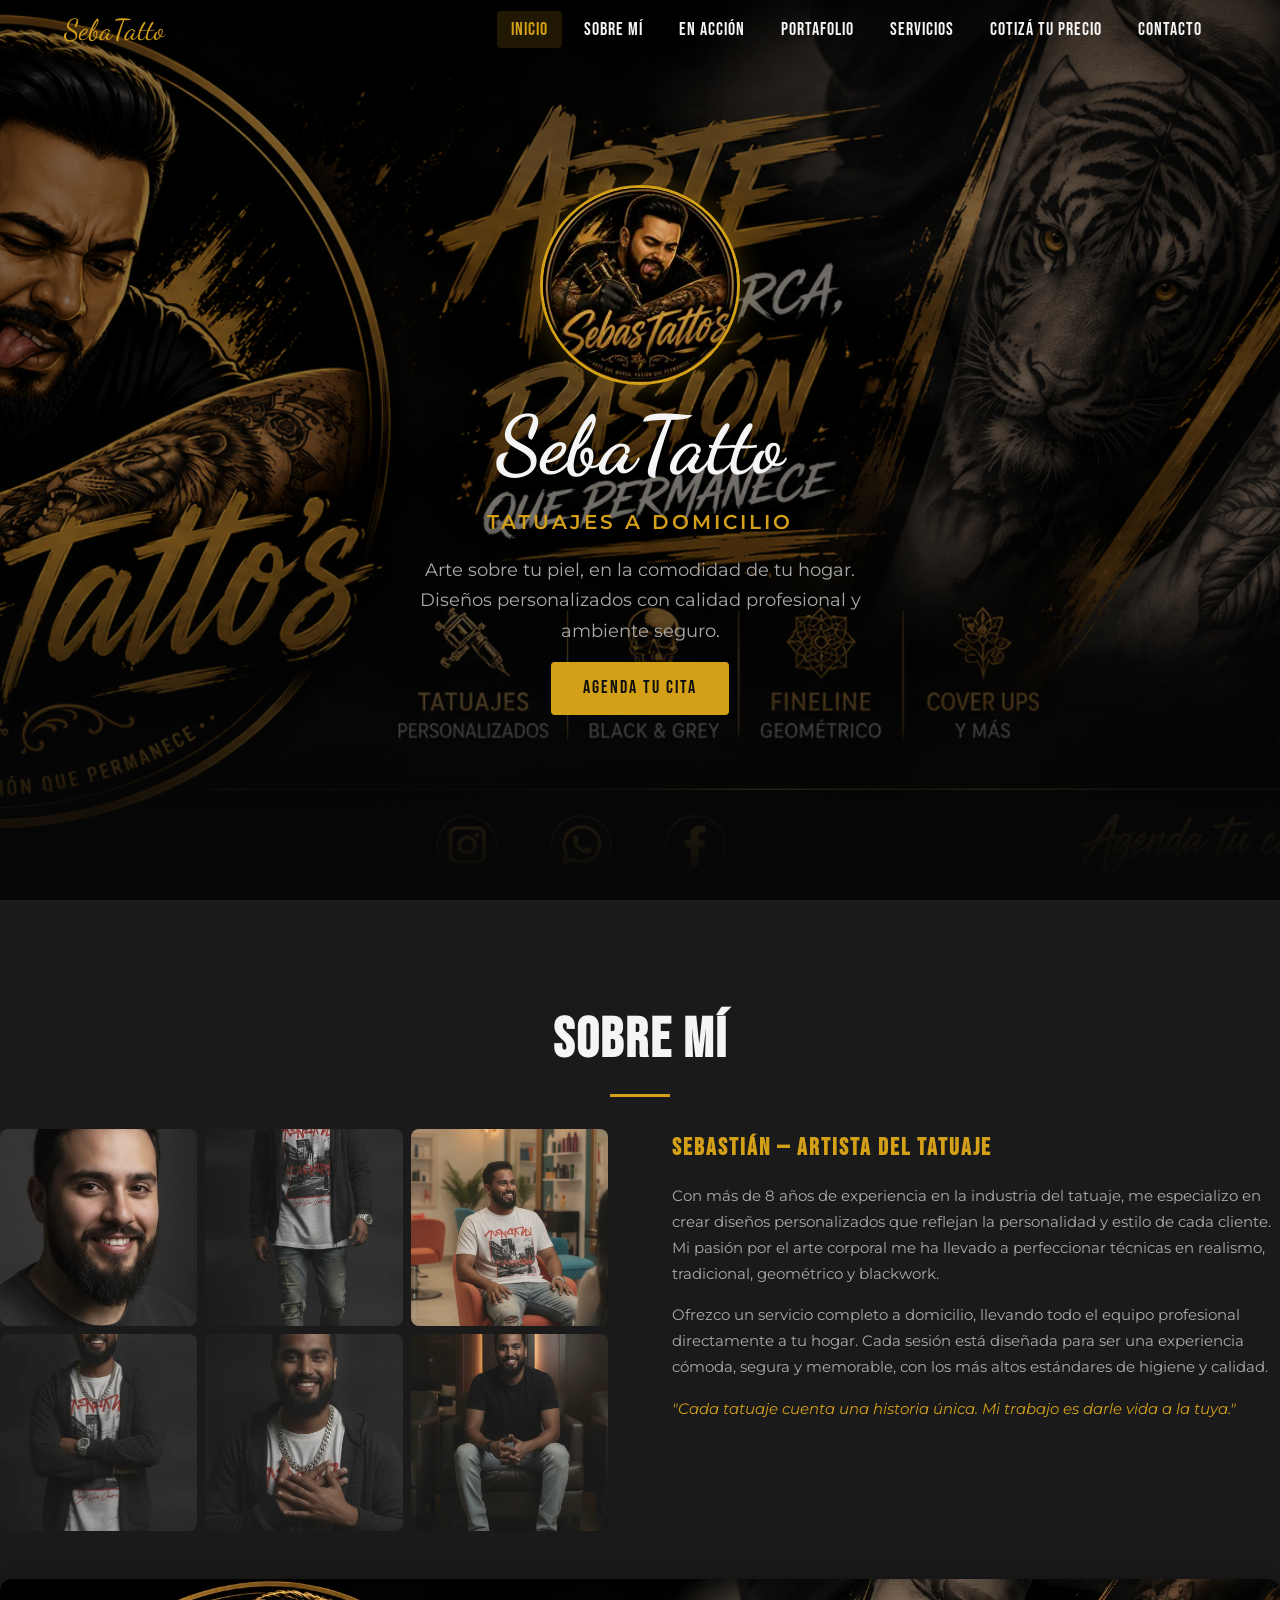
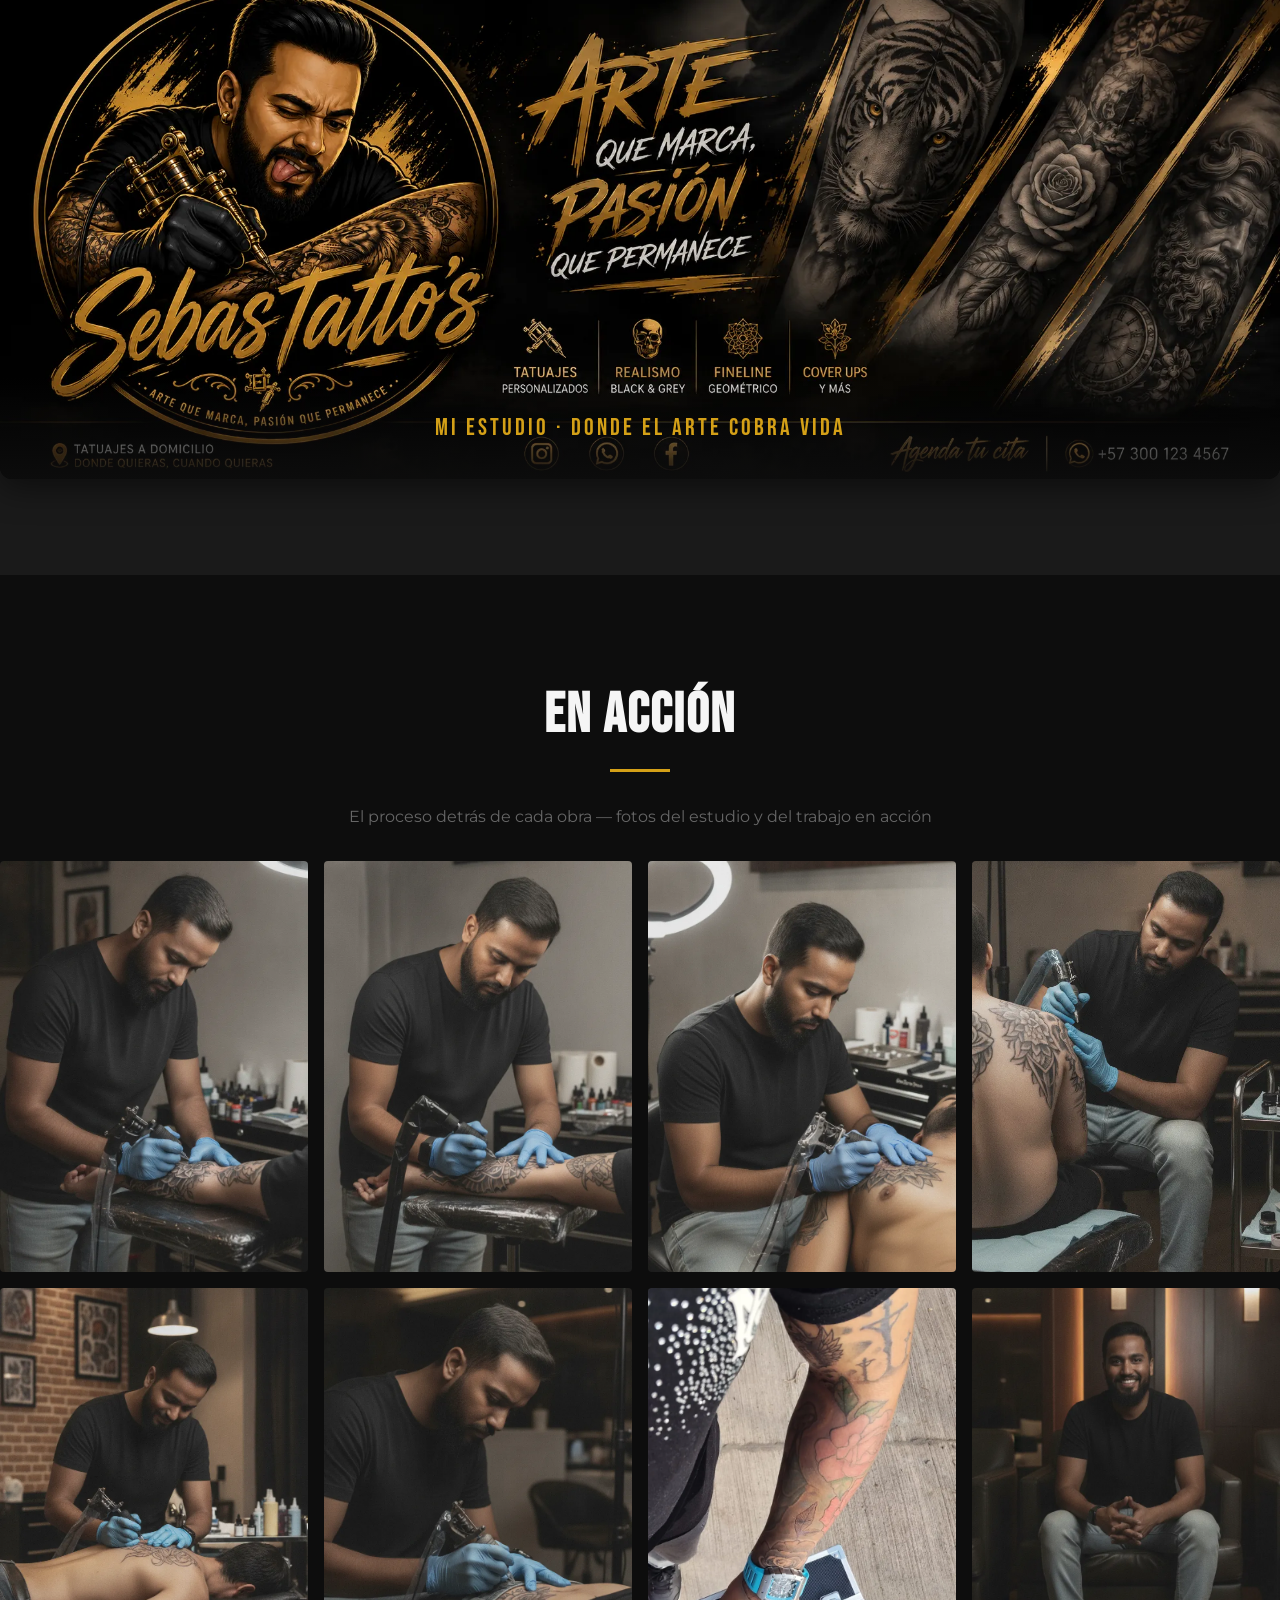
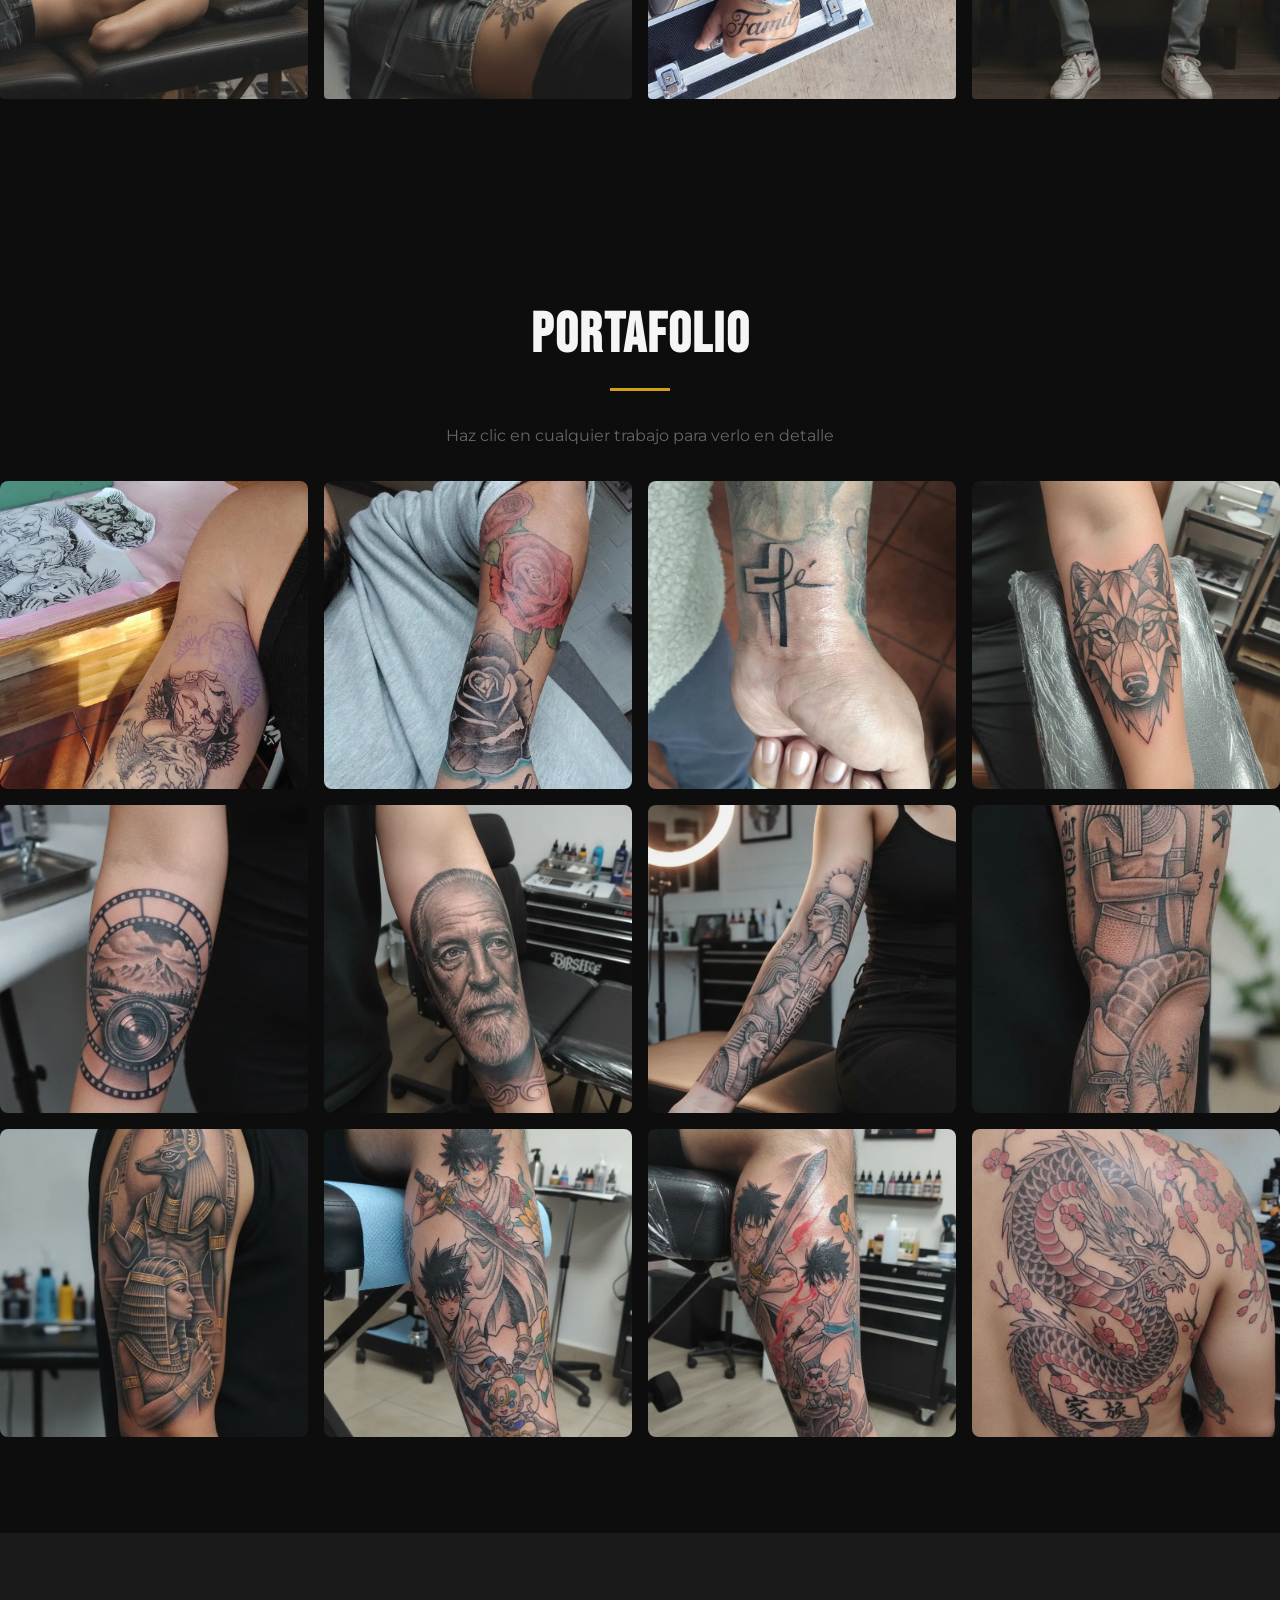
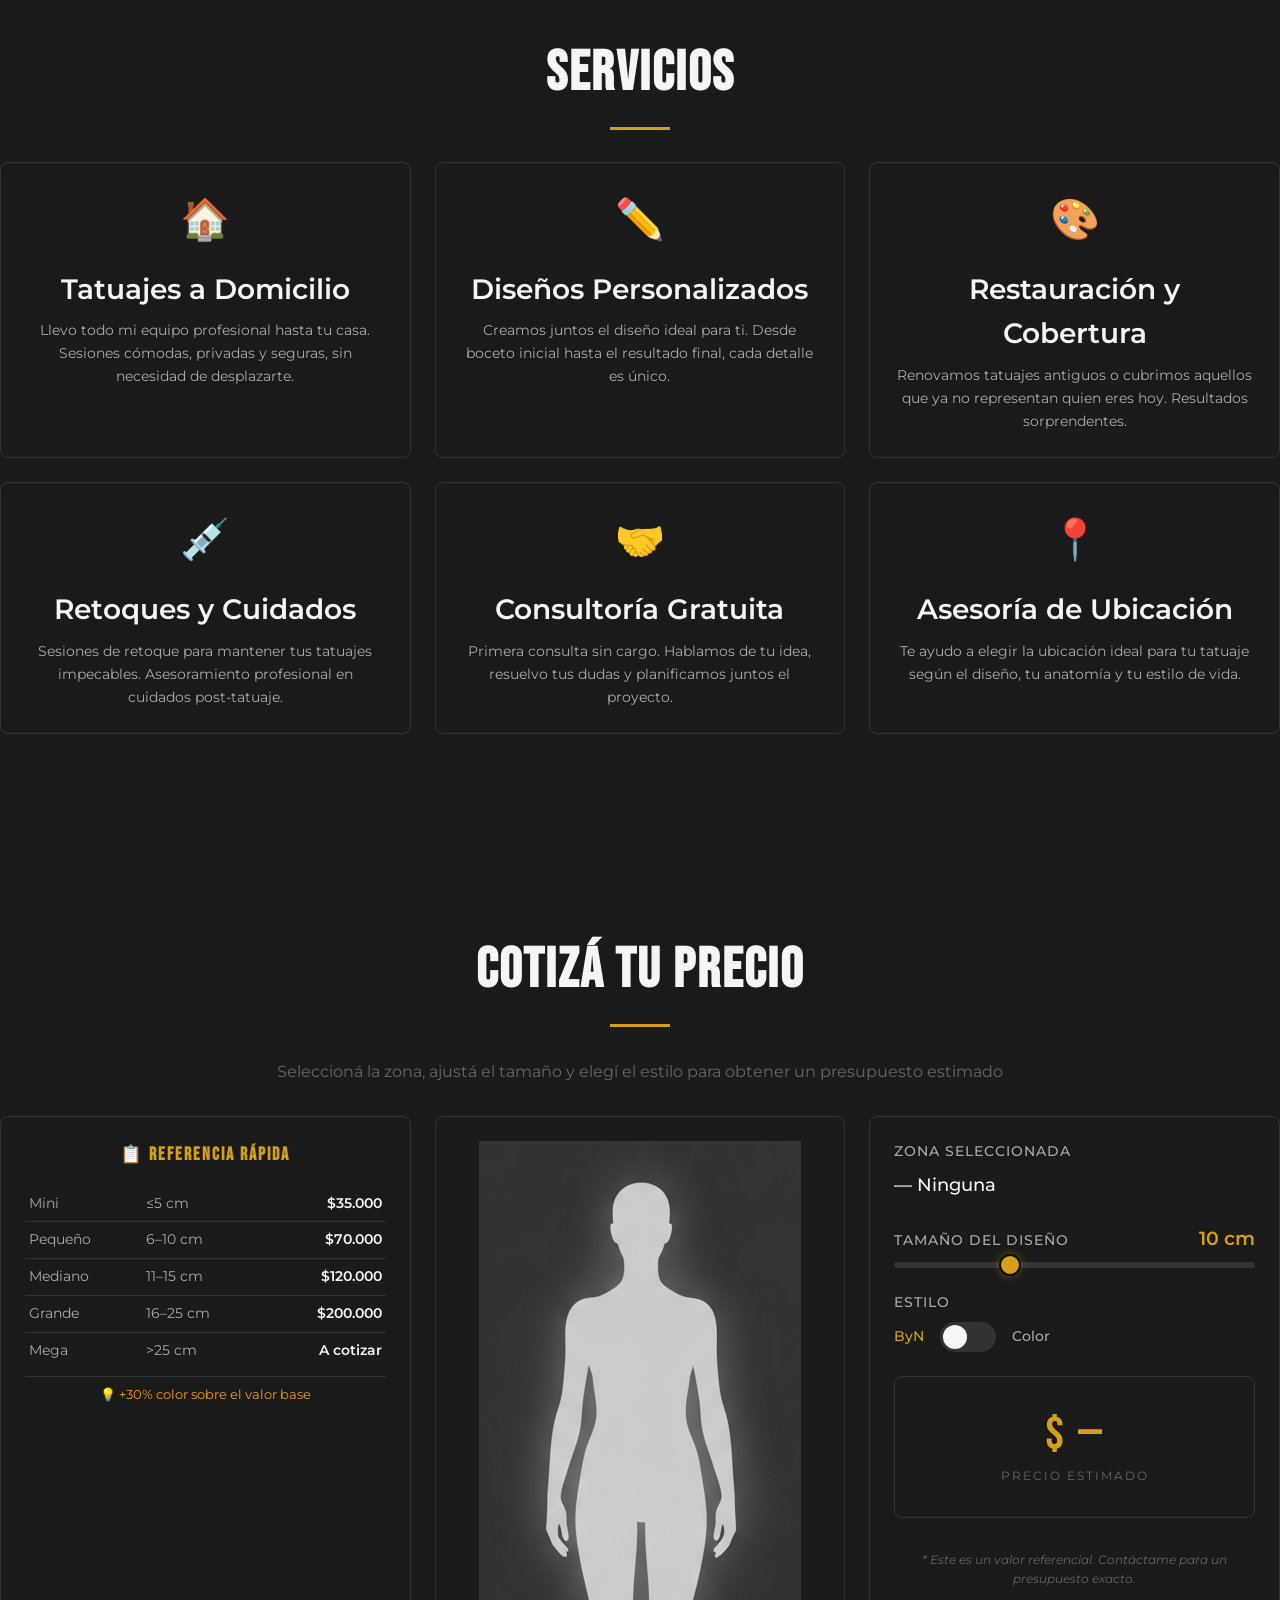
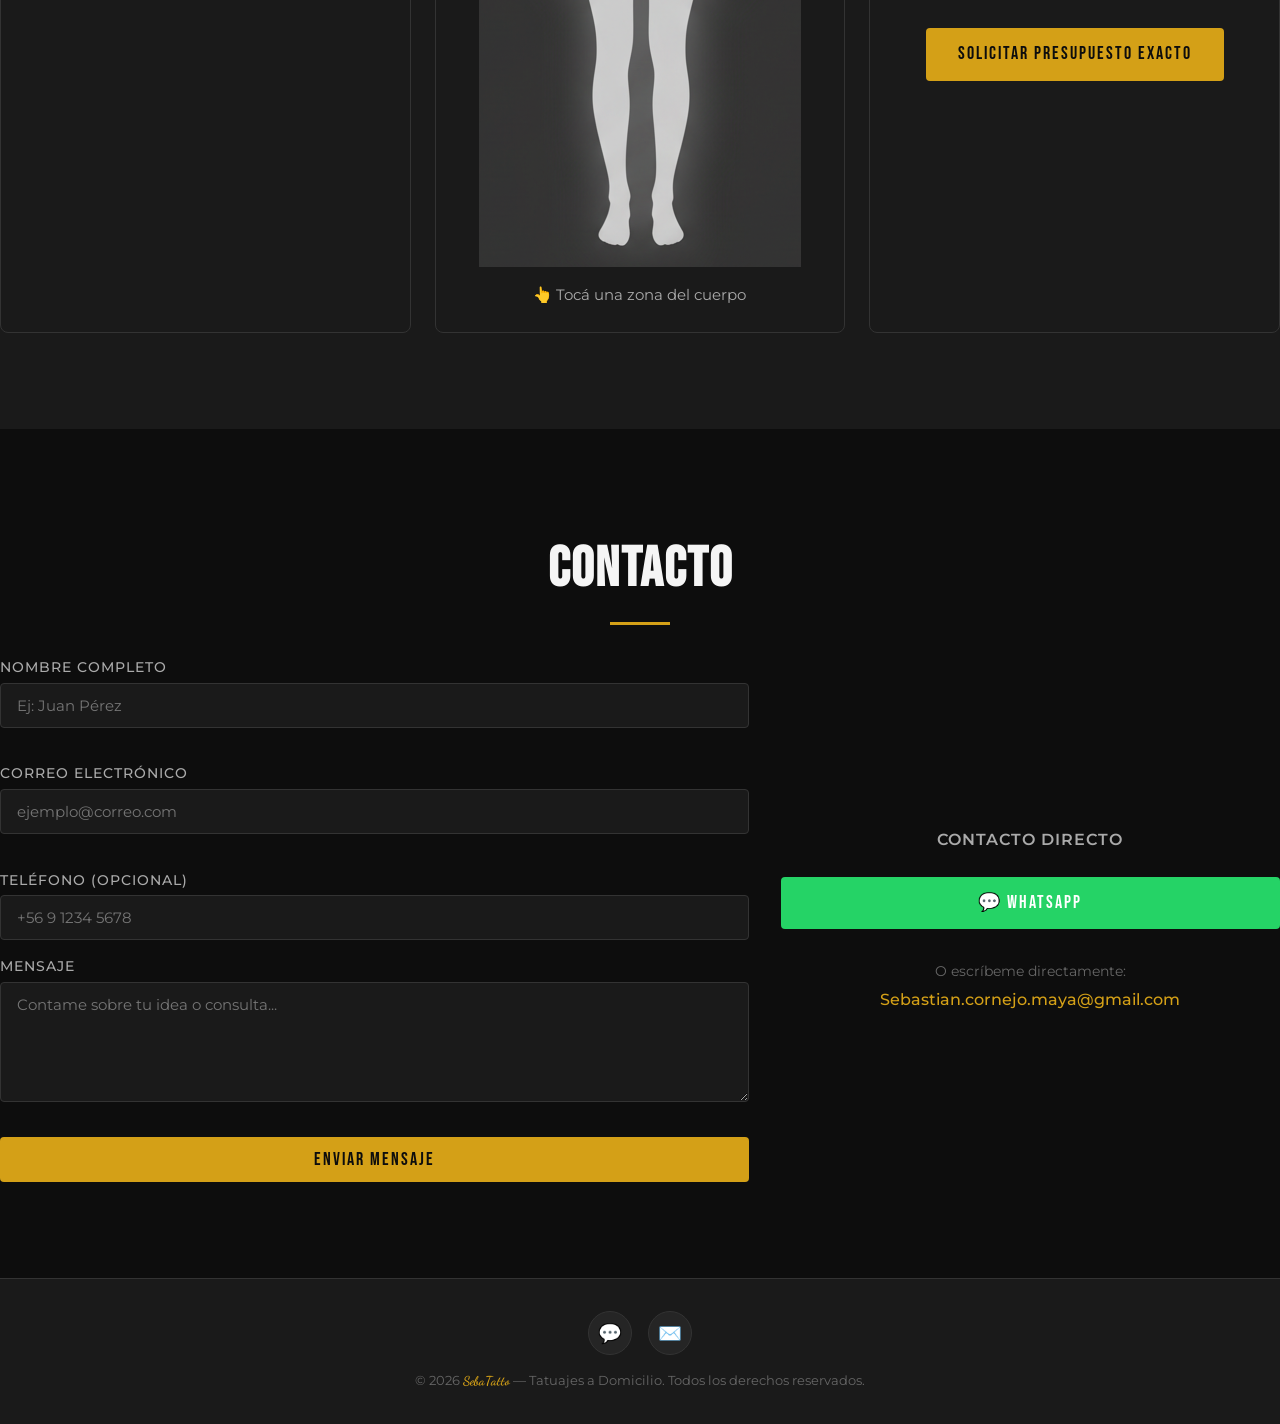
==== commit b3780e6d: "actualizacion de correo y whatsapp" ====
--- a/index.html
+++ b/index.html
@@ -36,8 +36,8 @@
     "description": "Tatuajes a domicilio profesionales en Chile",
     "image": "https://sebatatto.cl/imagenes/Tatuador/Logo.png",
     "url": "https://sebatatto.cl",
-    "telephone": "+56971930350",
-    "email": "adriaticosama@gmail.com",
+    "telephone": "+56958920702",
+    "email": "Sebastian.cornejo.maya@gmail.com",
     "priceRange": "$$",
     "address": {
       "@type": "PostalAddress",
@@ -408,12 +408,12 @@
         <p style="color: var(--color-text-secondary); text-align:center; font-weight:600; text-transform:uppercase; letter-spacing:1px; margin-bottom:var(--space-sm);">
           Contacto Directo
         </p>
-        <a href="https://wa.me/56971930350?text=Hola%20SebaTatto!%20Quiero%20consultar%20por%20un%20tatuaje" target="_blank" rel="noopener noreferrer" class="btn btn-whatsapp" aria-label="Contactar por WhatsApp">
+        <a href="https://wa.me/56958920702?text=Hola%20SebaTatto!%20Quiero%20consultar%20por%20un%20tatuaje" target="_blank" rel="noopener noreferrer" class="btn btn-whatsapp" aria-label="Contactar por WhatsApp">
           💬 WhatsApp
         </a>
         <div class="contact-direct">
           <p>O escríbeme directamente:</p>
-          <a href="mailto:adriaticosama@gmail.com">adriaticosama@gmail.com</a>
+          <a href="mailto:Sebastian.cornejo.maya@gmail.com">Sebastian.cornejo.maya@gmail.com</a>
         </div>
       </div>
     </div>
@@ -422,8 +422,8 @@
   <!-- ===== FOOTER ===== -->
   <footer class="footer" id="footer" role="contentinfo">
     <div class="footer-social">
-      <a href="https://wa.me/56971930350" target="_blank" rel="noopener noreferrer" aria-label="WhatsApp">💬</a>
-      <a href="mailto:adriaticosama@gmail.com" aria-label="Correo electrónico">✉️</a>
+      <a href="https://wa.me/56958920702" target="_blank" rel="noopener noreferrer" aria-label="WhatsApp">💬</a>
+      <a href="mailto:Sebastian.cornejo.maya@gmail.com" aria-label="Correo electrónico">✉️</a>
     </div>
     <p>
       © <span id="currentYear">2026</span> <span class="brand">SebaTatto</span> — Tatuajes a Domicilio.
